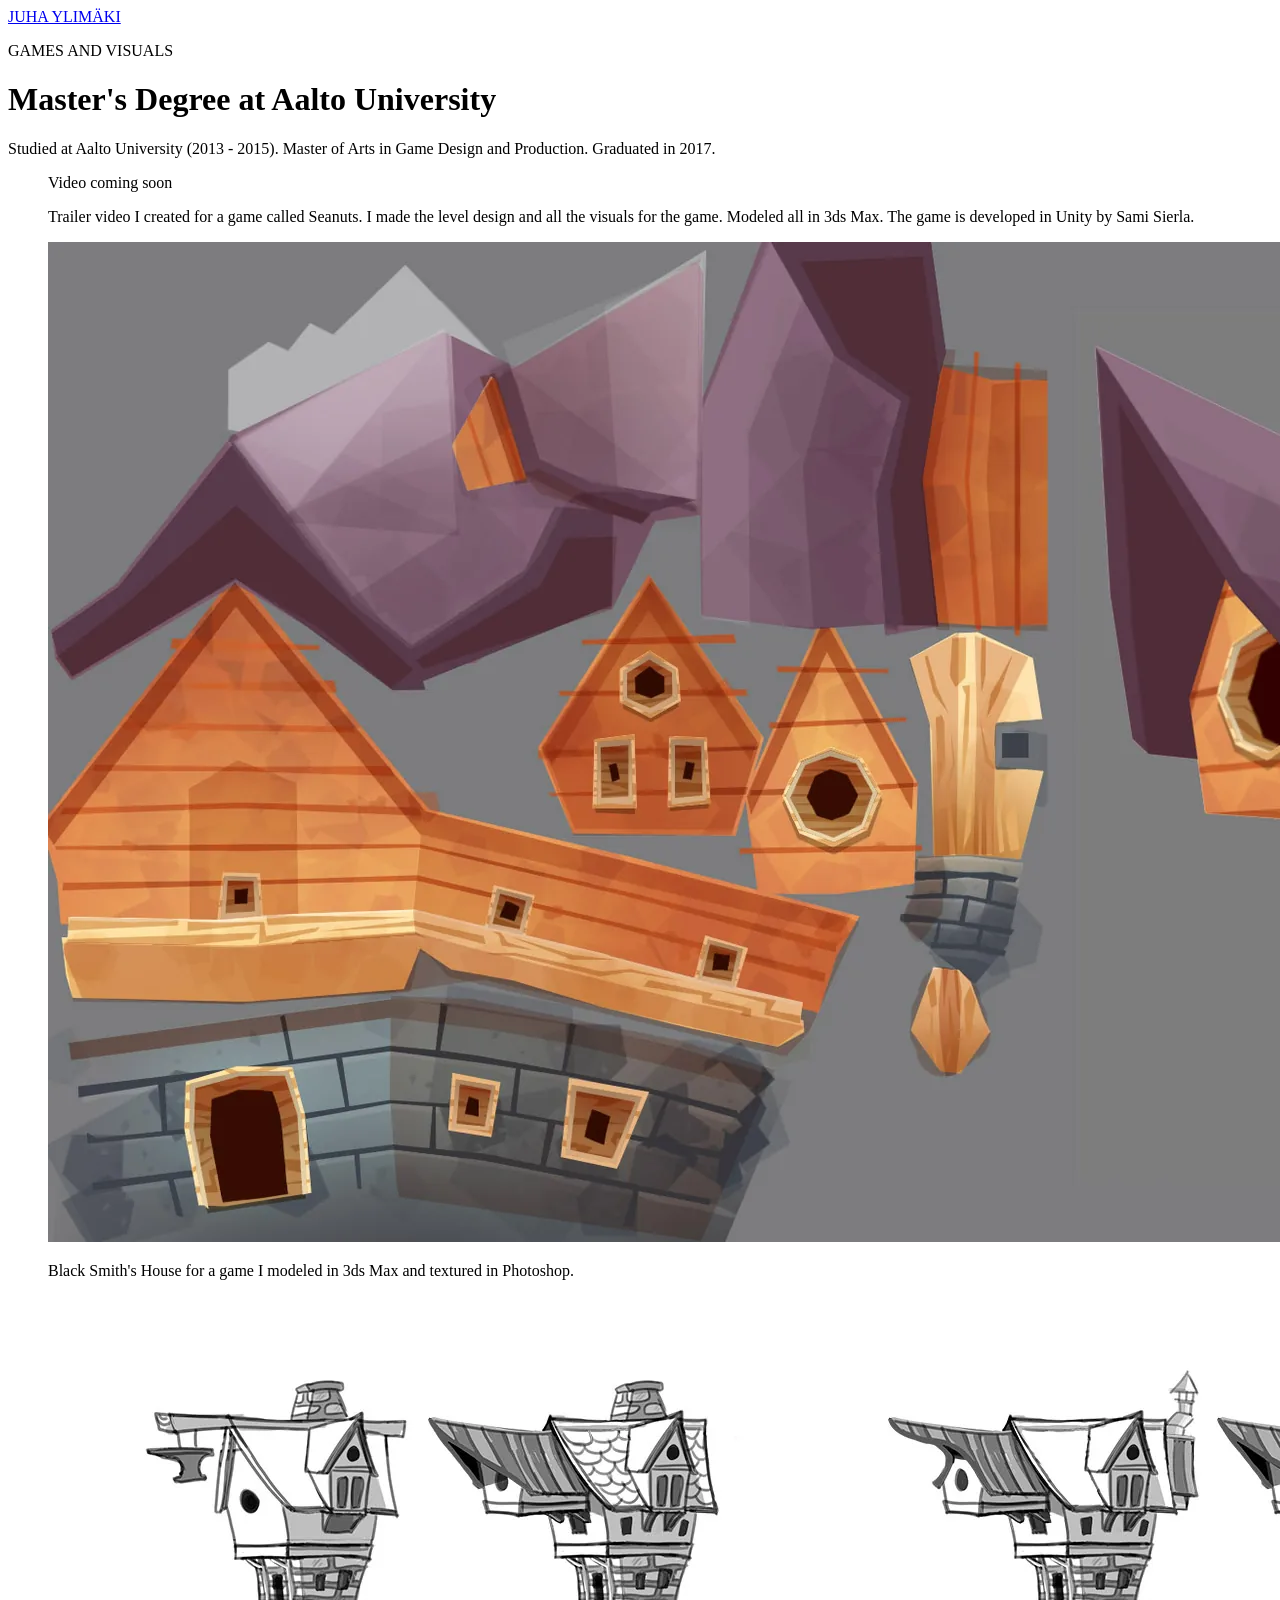
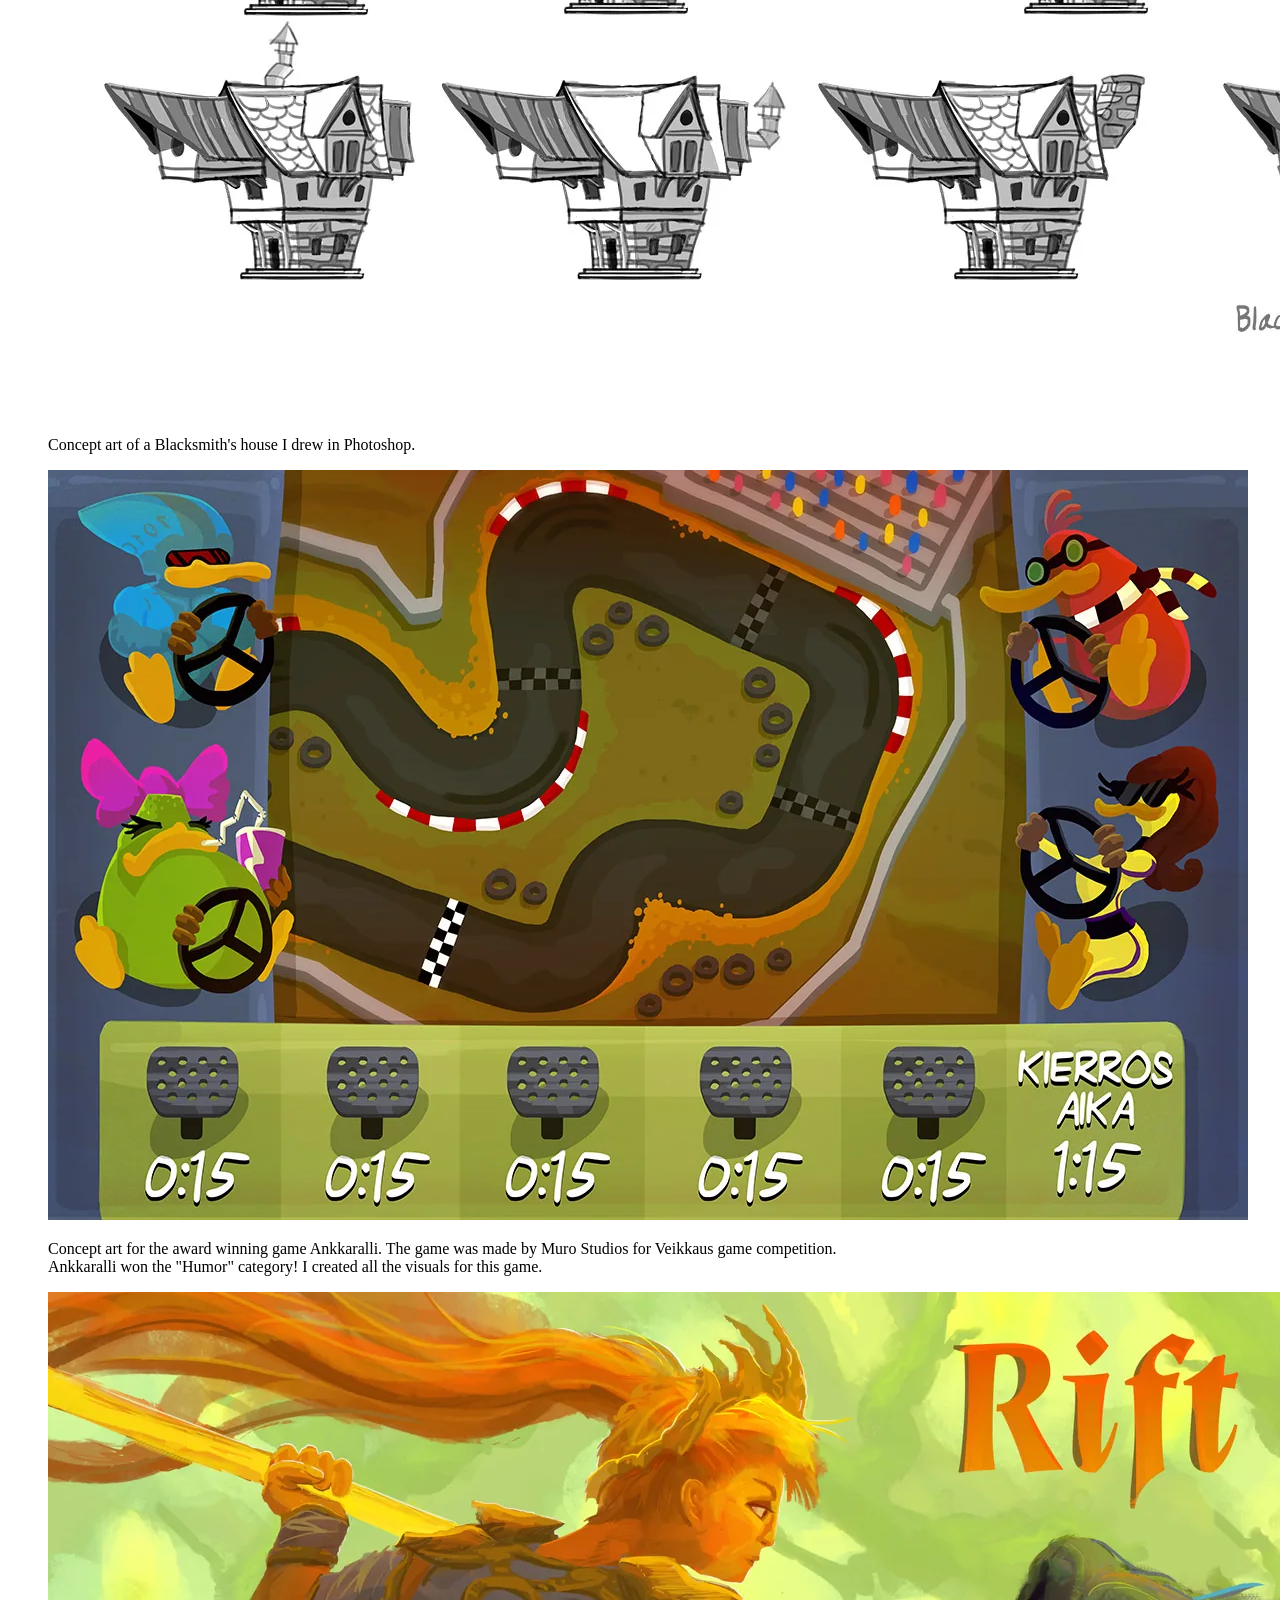
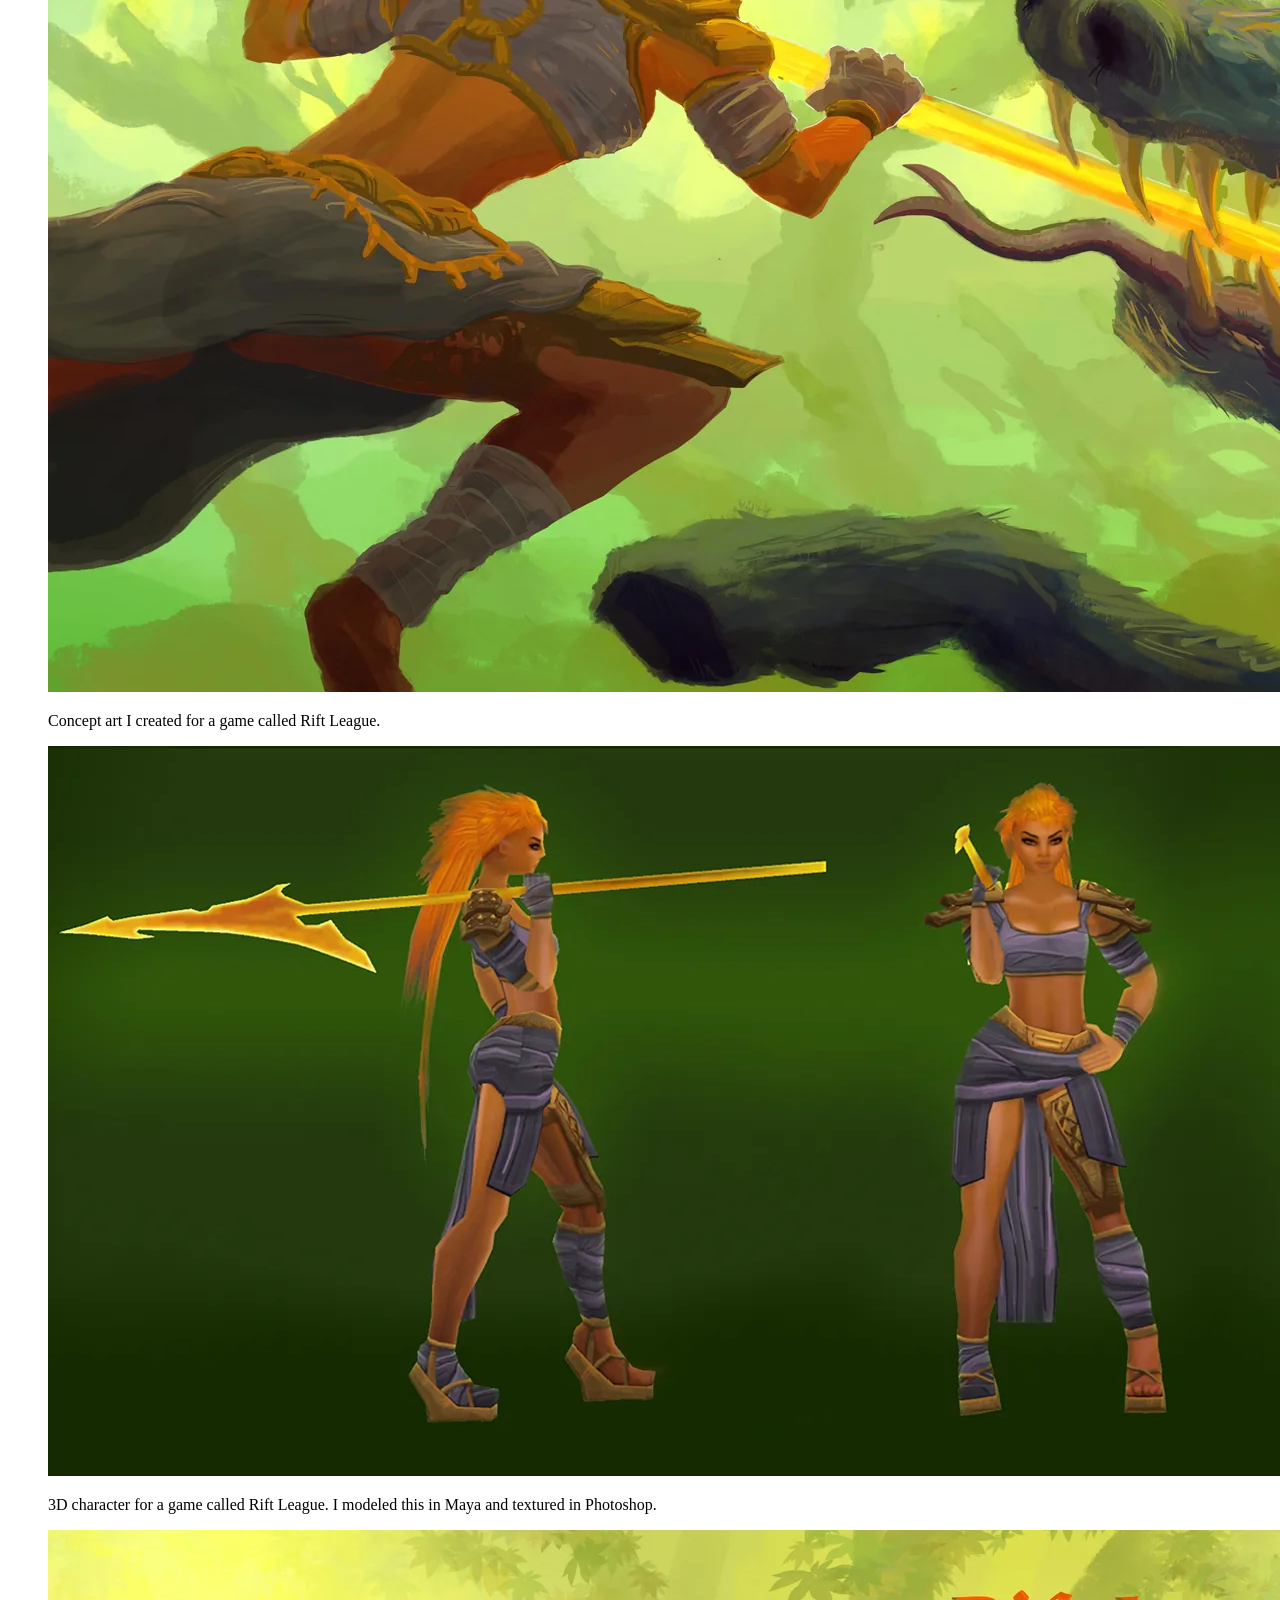
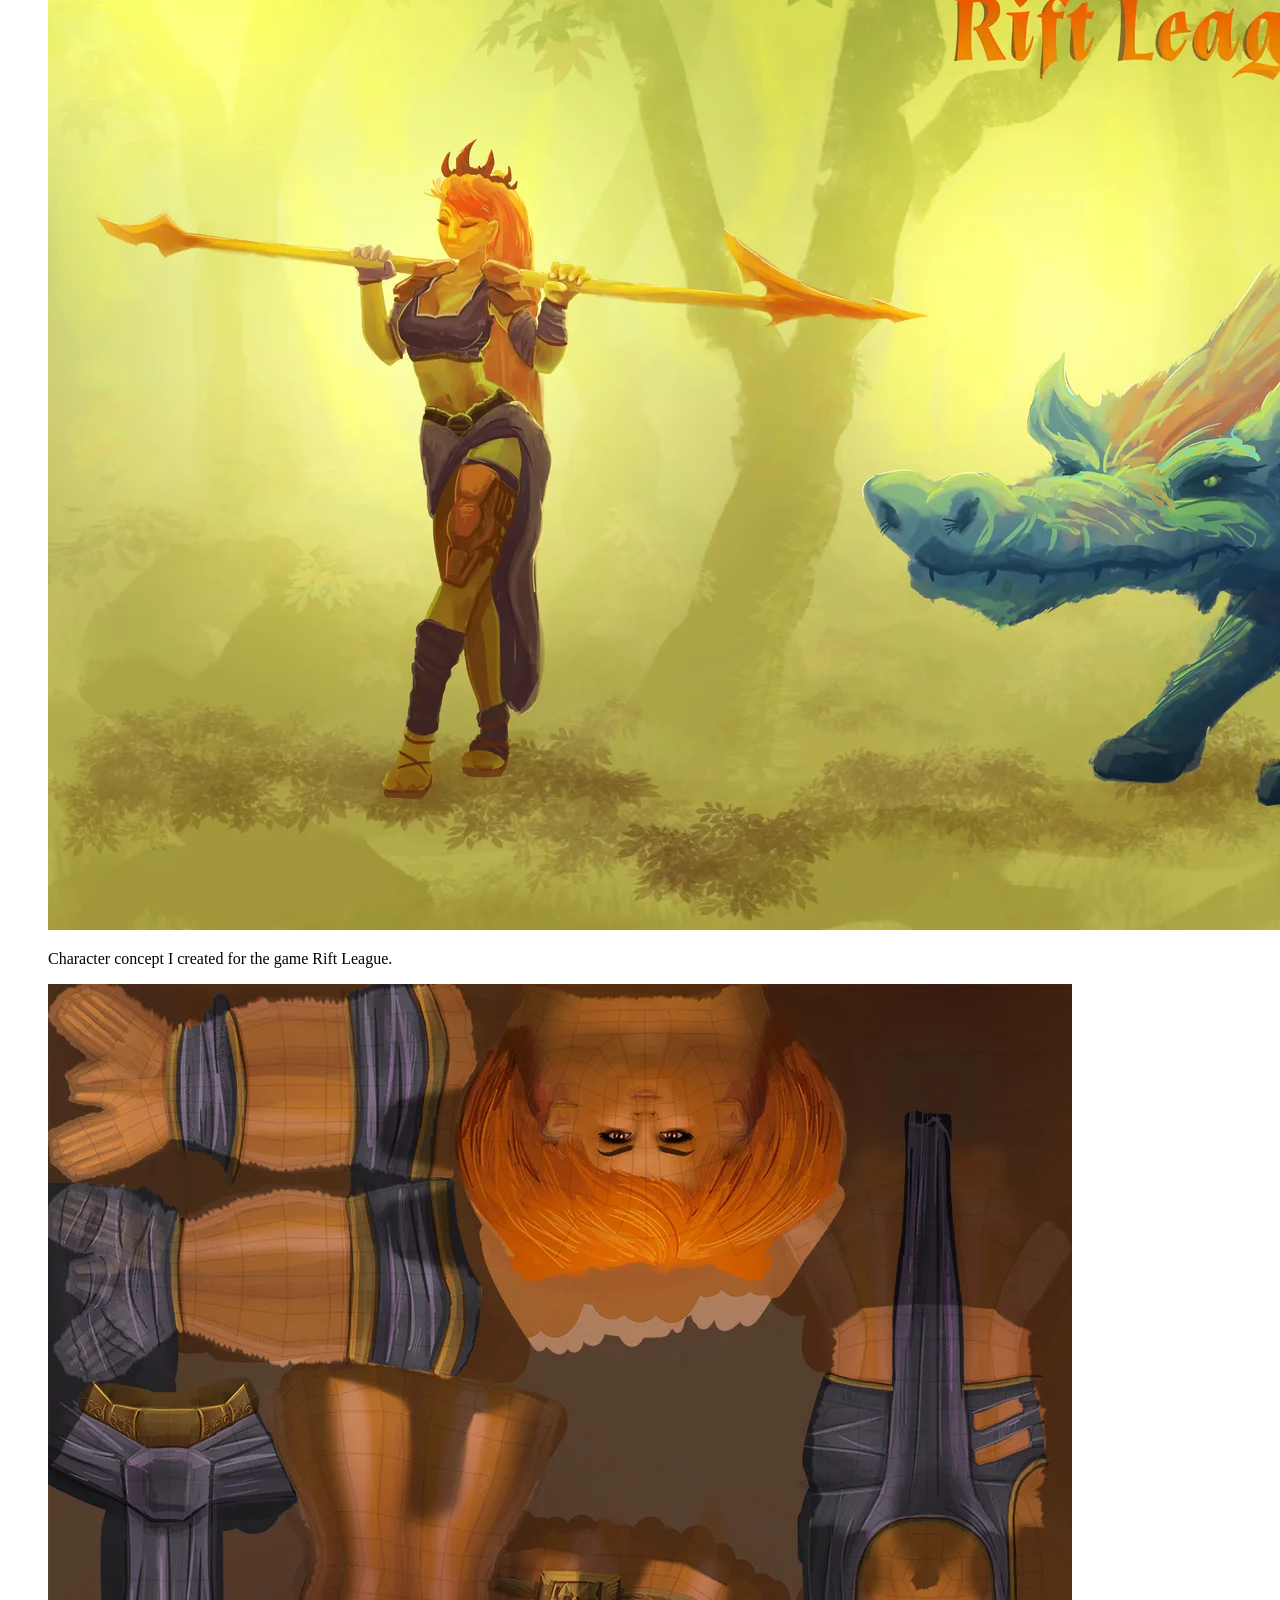
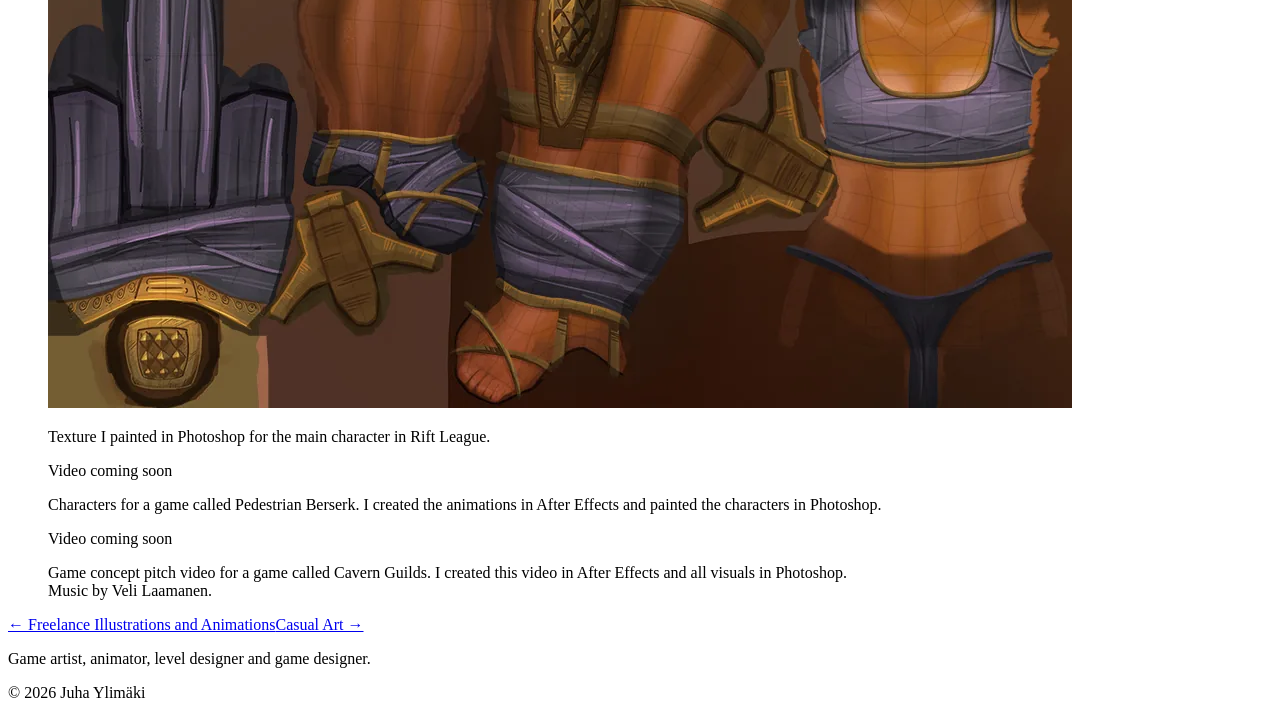
==== aalto-university-stuff.html @ 2463cdb8 "feat: generate static pages from site.json Co-Authored-By: Claude Opus 5.5 <noreply@anthropic.com>" ====
<!doctype html>
<html lang="en">
<head>
<meta charset="utf-8">
<meta name="viewport" content="width=device-width, initial-scale=1">
<title>Master&#x27;s Degree at Aalto University — Juha Ylimäki</title>
<meta name="description" content="Studied at Aalto University (2013 - 2015). Master of Arts in Game Design and Production. Graduated in 2017.">
<meta property="og:title" content="Master&#x27;s Degree at Aalto University — Juha Ylimäki">
<meta property="og:description" content="Studied at Aalto University (2013 - 2015). Master of Arts in Game Design and Production. Graduated in 2017.">
<meta property="og:image" content="https://juhaylimaki.github.io/assets/images/aalto-university-stuff/cover.jpg">
<meta property="og:type" content="website">
<link rel="preconnect" href="https://fonts.googleapis.com">
<link rel="preconnect" href="https://fonts.gstatic.com" crossorigin>
<link rel="stylesheet" href="https://fonts.googleapis.com/css2?family=Inter:wght@400;600&family=Montserrat:wght@700&display=swap">
<link rel="stylesheet" href="assets/css/style.css">
<script src="assets/js/main.js" defer></script>
</head>
<body>
<header class="site-header"><a class="site-name" href="index.html">JUHA YLIMÄKI</a><p class="site-tagline">GAMES AND VISUALS</p></header>
<main class="project"><h1 class="project-title">Master&#x27;s Degree at Aalto University</h1><div class="project-intro">Studied at Aalto University (2013 - 2015). Master of Arts in Game Design and Production. Graduated in 2017.</div><figure class="block block-video"><div class="video-soon">Video coming soon</div><figcaption><p>Trailer video I created for a game called Seanuts. I made the level design and all the visuals for the game. Modeled all in 3ds Max. The game is developed in Unity by Sami Sierla.</p></figcaption></figure><figure class="block block-image"><a class="lb" href="assets/images/aalto-university-stuff/01.jpg"><picture><source type="image/webp" srcset="assets/images/aalto-university-stuff/01.webp"><img src="assets/images/aalto-university-stuff/01.jpg" width="2000" height="1000" alt="Black Smith&#x27;s House for a game I modeled in 3ds Max and textured in Photoshop." loading="lazy" decoding="async"></picture></a><figcaption><p>Black Smith's House for a game I modeled in 3ds Max and textured in Photoshop.</p></figcaption></figure><figure class="block block-image"><a class="lb" href="assets/images/aalto-university-stuff/02.jpg"><picture><source type="image/webp" srcset="assets/images/aalto-university-stuff/02.webp"><img src="assets/images/aalto-university-stuff/02.jpg" width="1584" height="720" alt="Concept art of a Blacksmith&#x27;s house I drew in Photoshop." loading="lazy" decoding="async"></picture></a><figcaption><p>Concept art of a Blacksmith's house I drew in Photoshop.</p></figcaption></figure><figure class="block block-image"><a class="lb" href="assets/images/aalto-university-stuff/03.jpg"><picture><source type="image/webp" srcset="assets/images/aalto-university-stuff/03.webp"><img src="assets/images/aalto-university-stuff/03.jpg" width="1200" height="750" alt="Concept art for the award winning game Ankkaralli. The game was made by Muro Studios for Veikkaus game competition…" loading="lazy" decoding="async"></picture></a><figcaption><p>Concept art for the award winning game Ankkaralli. The game was made by Muro Studios for Veikkaus game competition.<br/>Ankkaralli won the "Humor" category! I created all the visuals for this game.</p></figcaption></figure><figure class="block block-image"><a class="lb" href="assets/images/aalto-university-stuff/04.jpg"><picture><source type="image/webp" srcset="assets/images/aalto-university-stuff/04.webp"><img src="assets/images/aalto-university-stuff/04.jpg" width="2000" height="1000" alt="Concept art I created for a game called Rift League." loading="lazy" decoding="async"></picture></a><figcaption><p>Concept art I created for a game called Rift League.</p></figcaption></figure><figure class="block block-image"><a class="lb" href="assets/images/aalto-university-stuff/05.jpg"><picture><source type="image/webp" srcset="assets/images/aalto-university-stuff/05.webp"><img src="assets/images/aalto-university-stuff/05.jpg" width="1857" height="730" alt="3D character for a game called Rift League. I modeled this in Maya and textured in Photoshop." loading="lazy" decoding="async"></picture></a><figcaption><p>3D character for a game called Rift League. I modeled this in Maya and textured in Photoshop.</p></figcaption></figure><figure class="block block-image"><a class="lb" href="assets/images/aalto-university-stuff/06.jpg"><picture><source type="image/webp" srcset="assets/images/aalto-university-stuff/06.webp"><img src="assets/images/aalto-university-stuff/06.jpg" width="2000" height="1000" alt="Character concept I created for the game Rift League." loading="lazy" decoding="async"></picture></a><figcaption><p>Character concept I created for the game Rift League.</p></figcaption></figure><figure class="block block-image"><a class="lb" href="assets/images/aalto-university-stuff/07.jpg"><picture><source type="image/webp" srcset="assets/images/aalto-university-stuff/07.webp"><img src="assets/images/aalto-university-stuff/07.jpg" width="1024" height="1024" alt="Texture I painted in Photoshop for the main character in Rift League." loading="lazy" decoding="async"></picture></a><figcaption><p>Texture I painted in Photoshop for the main character in Rift League.</p></figcaption></figure><figure class="block block-video"><div class="video-soon">Video coming soon</div><figcaption><p>Characters for a game called Pedestrian Berserk. I created the animations in After Effects and painted the characters in Photoshop.</p></figcaption></figure><figure class="block block-video"><div class="video-soon">Video coming soon</div><figcaption><p>Game concept pitch video for a game called Cavern Guilds. I created this video in After Effects and all visuals in Photoshop.<br/>Music by Veli Laamanen.</p></figcaption></figure><nav class="project-nav"><a class="prev" href="miscellaneous-stuff.html">← Freelance Illustrations and Animations</a><a class="next" href="casual-art.html">Casual Art →</a></nav></main>
<footer class="site-footer"><p class="footer-about">Game artist, animator, level designer and game designer.</p><p class="footer-copy">© 2026 Juha Ylimäki</p></footer>
</body>
</html>
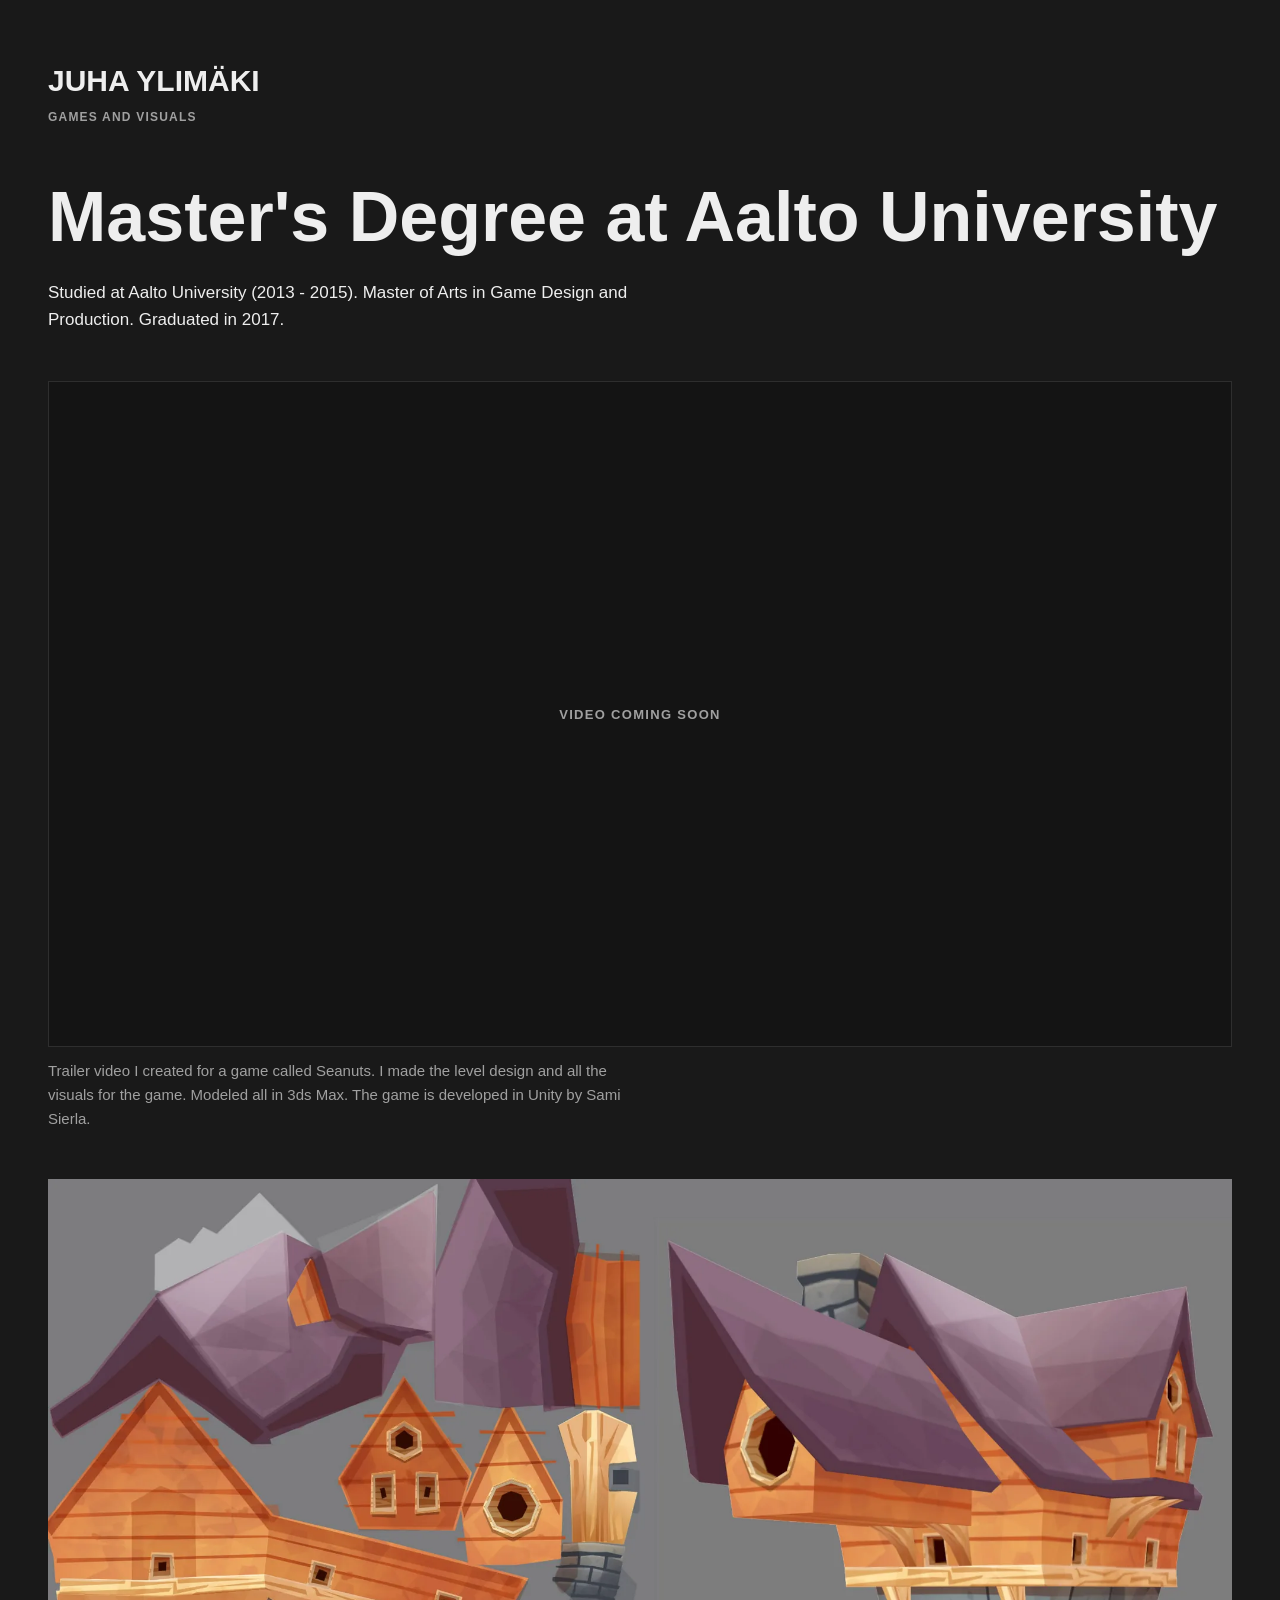
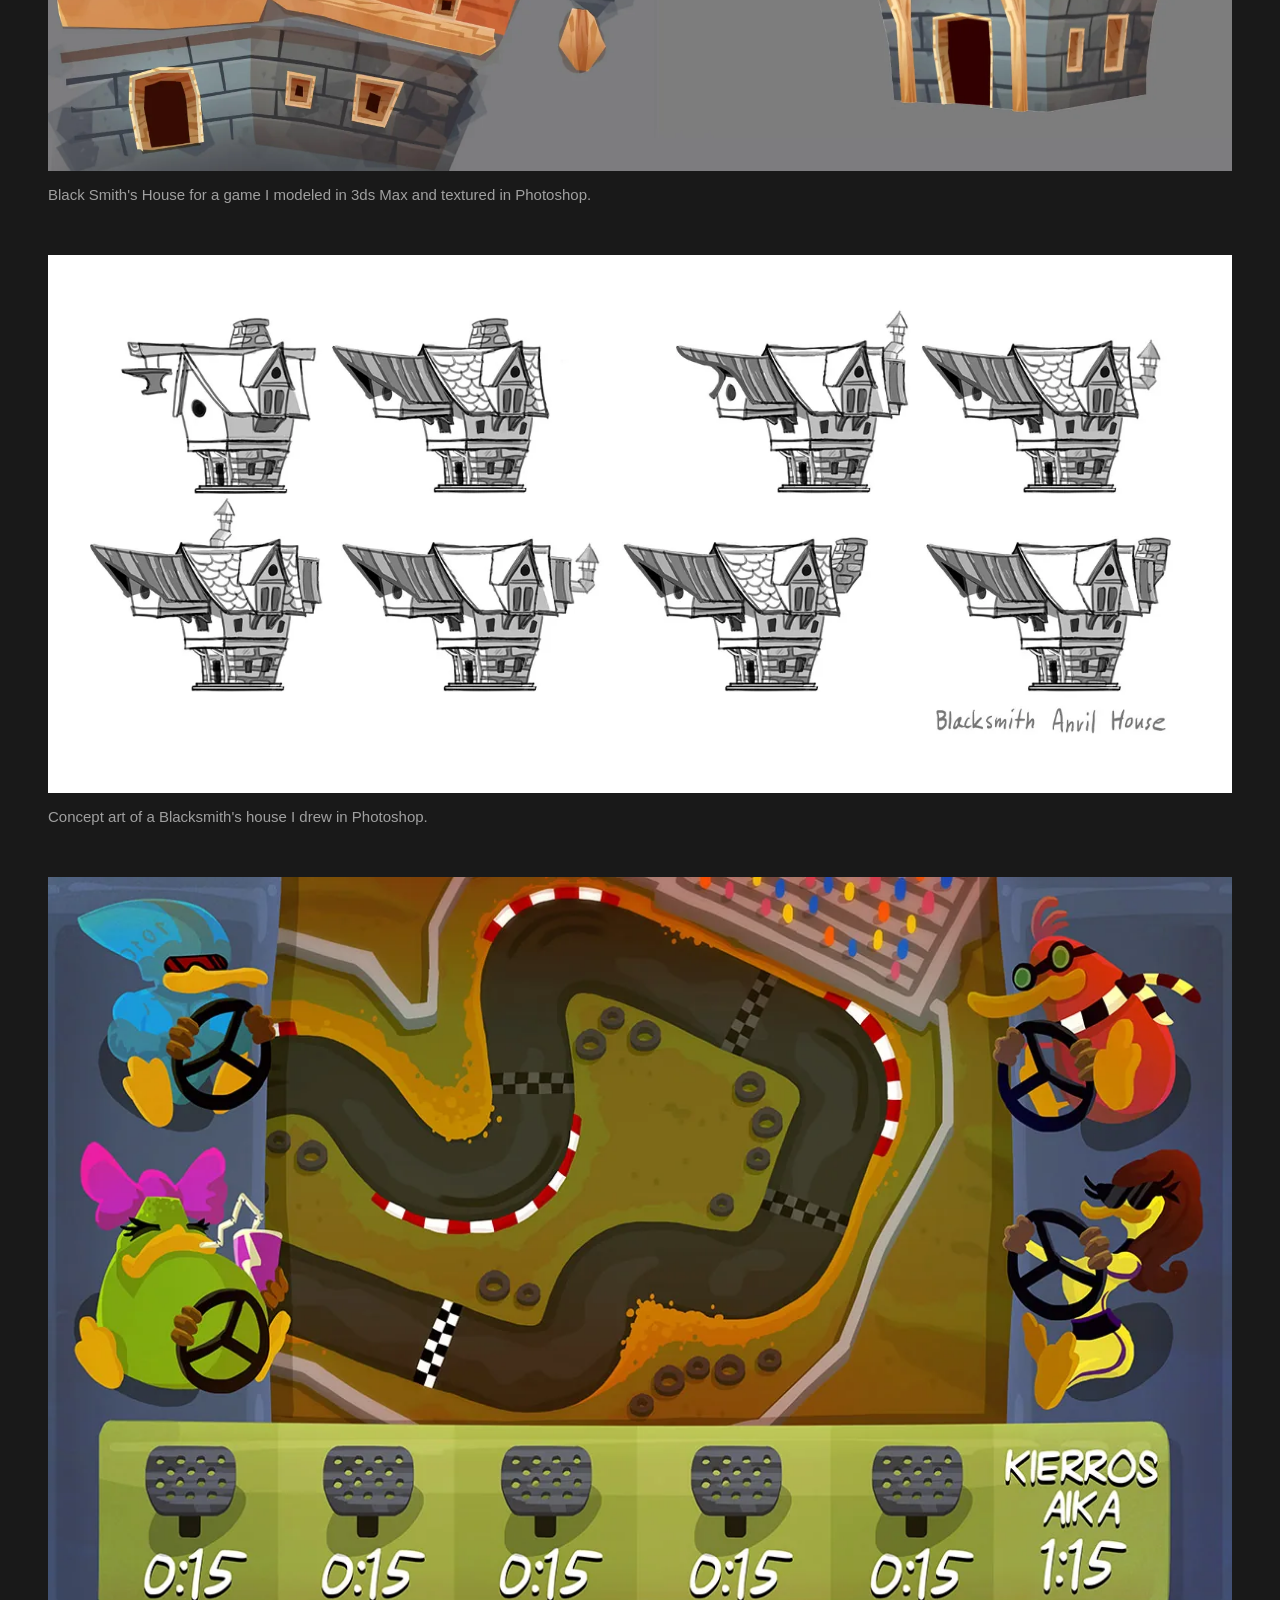
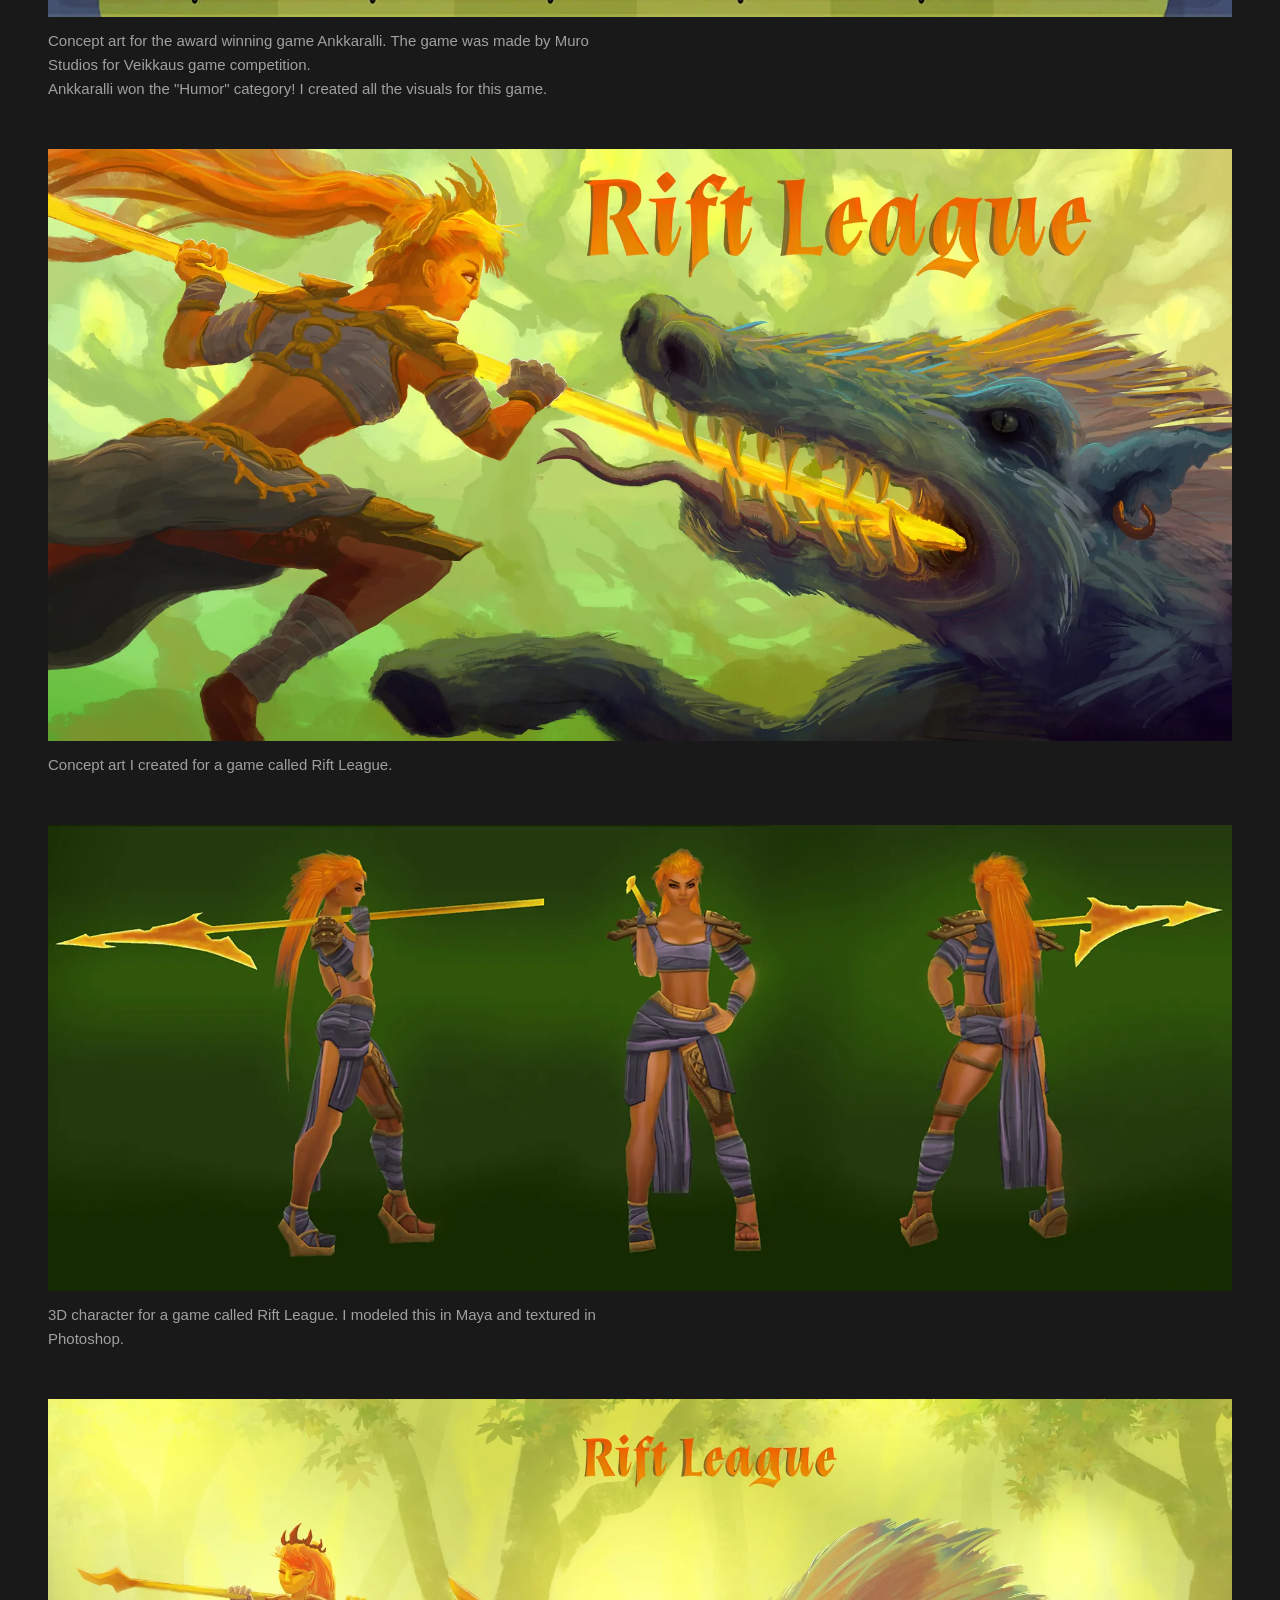
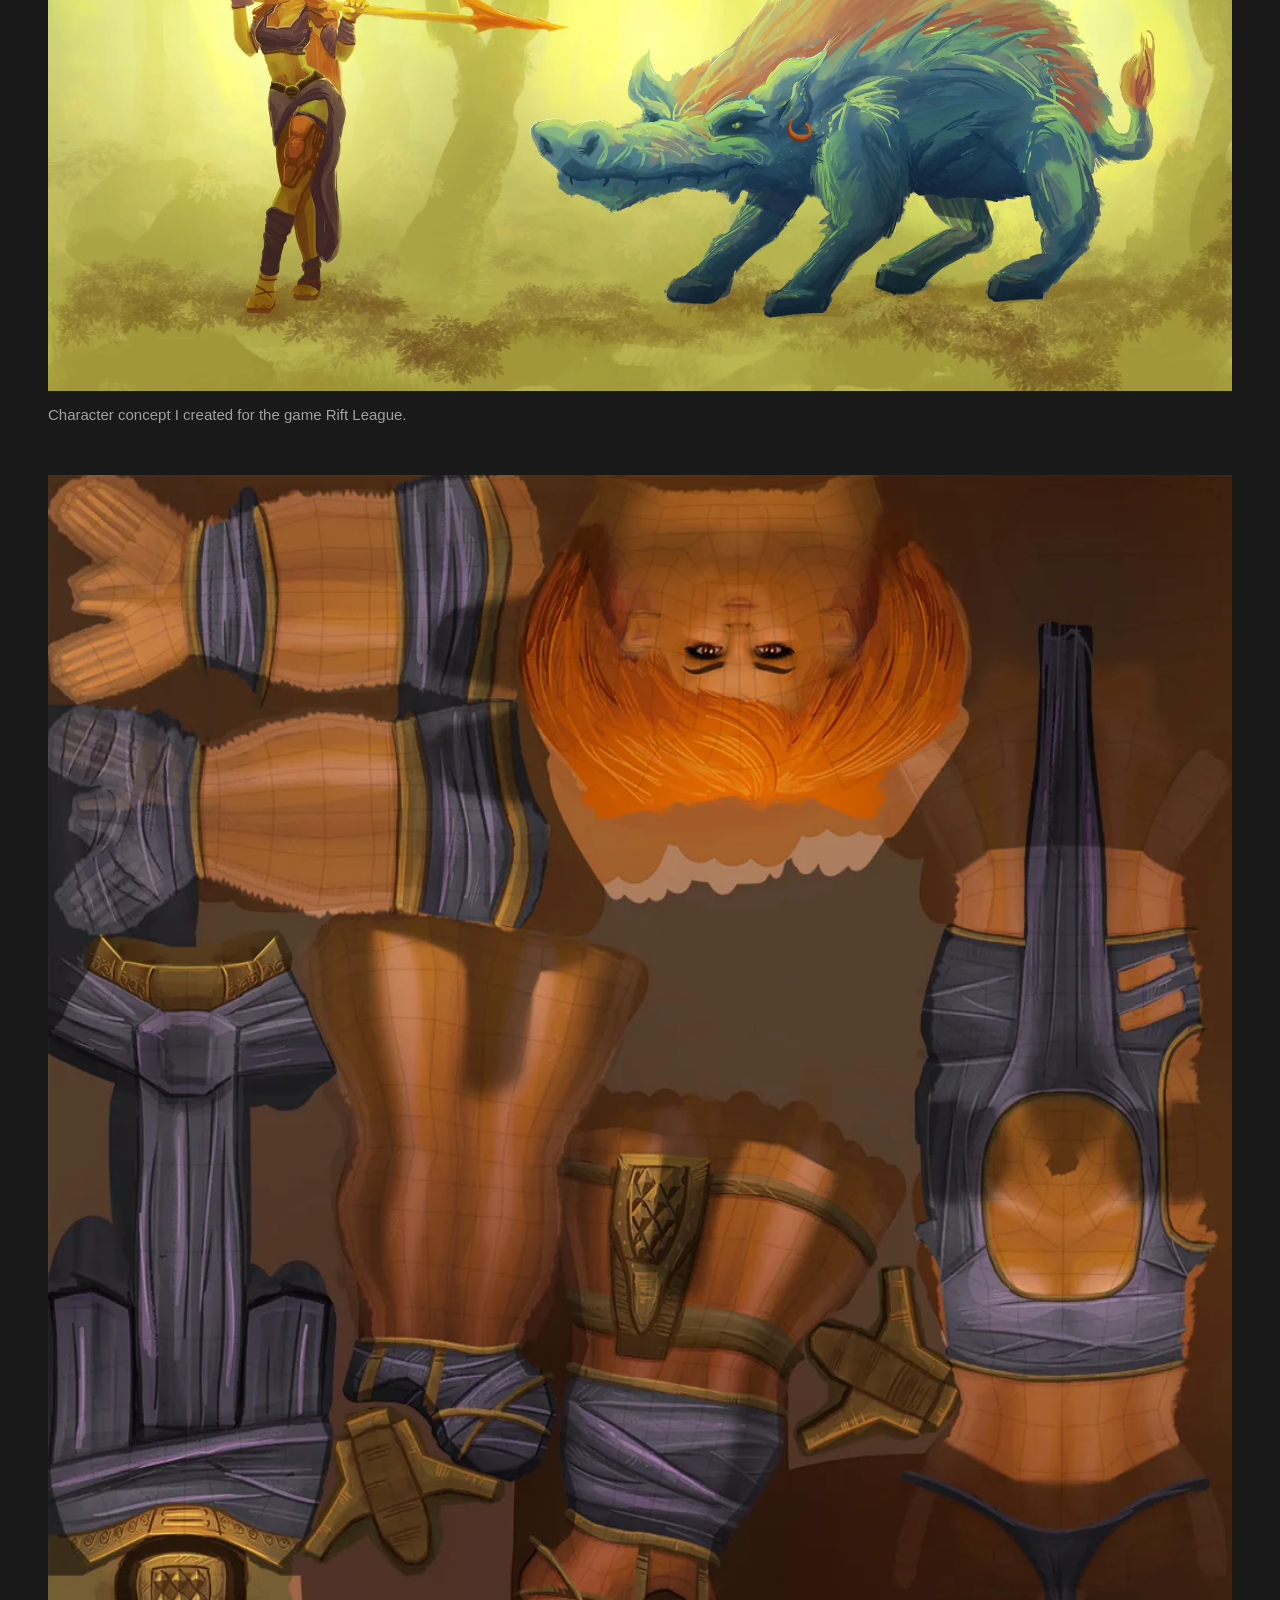
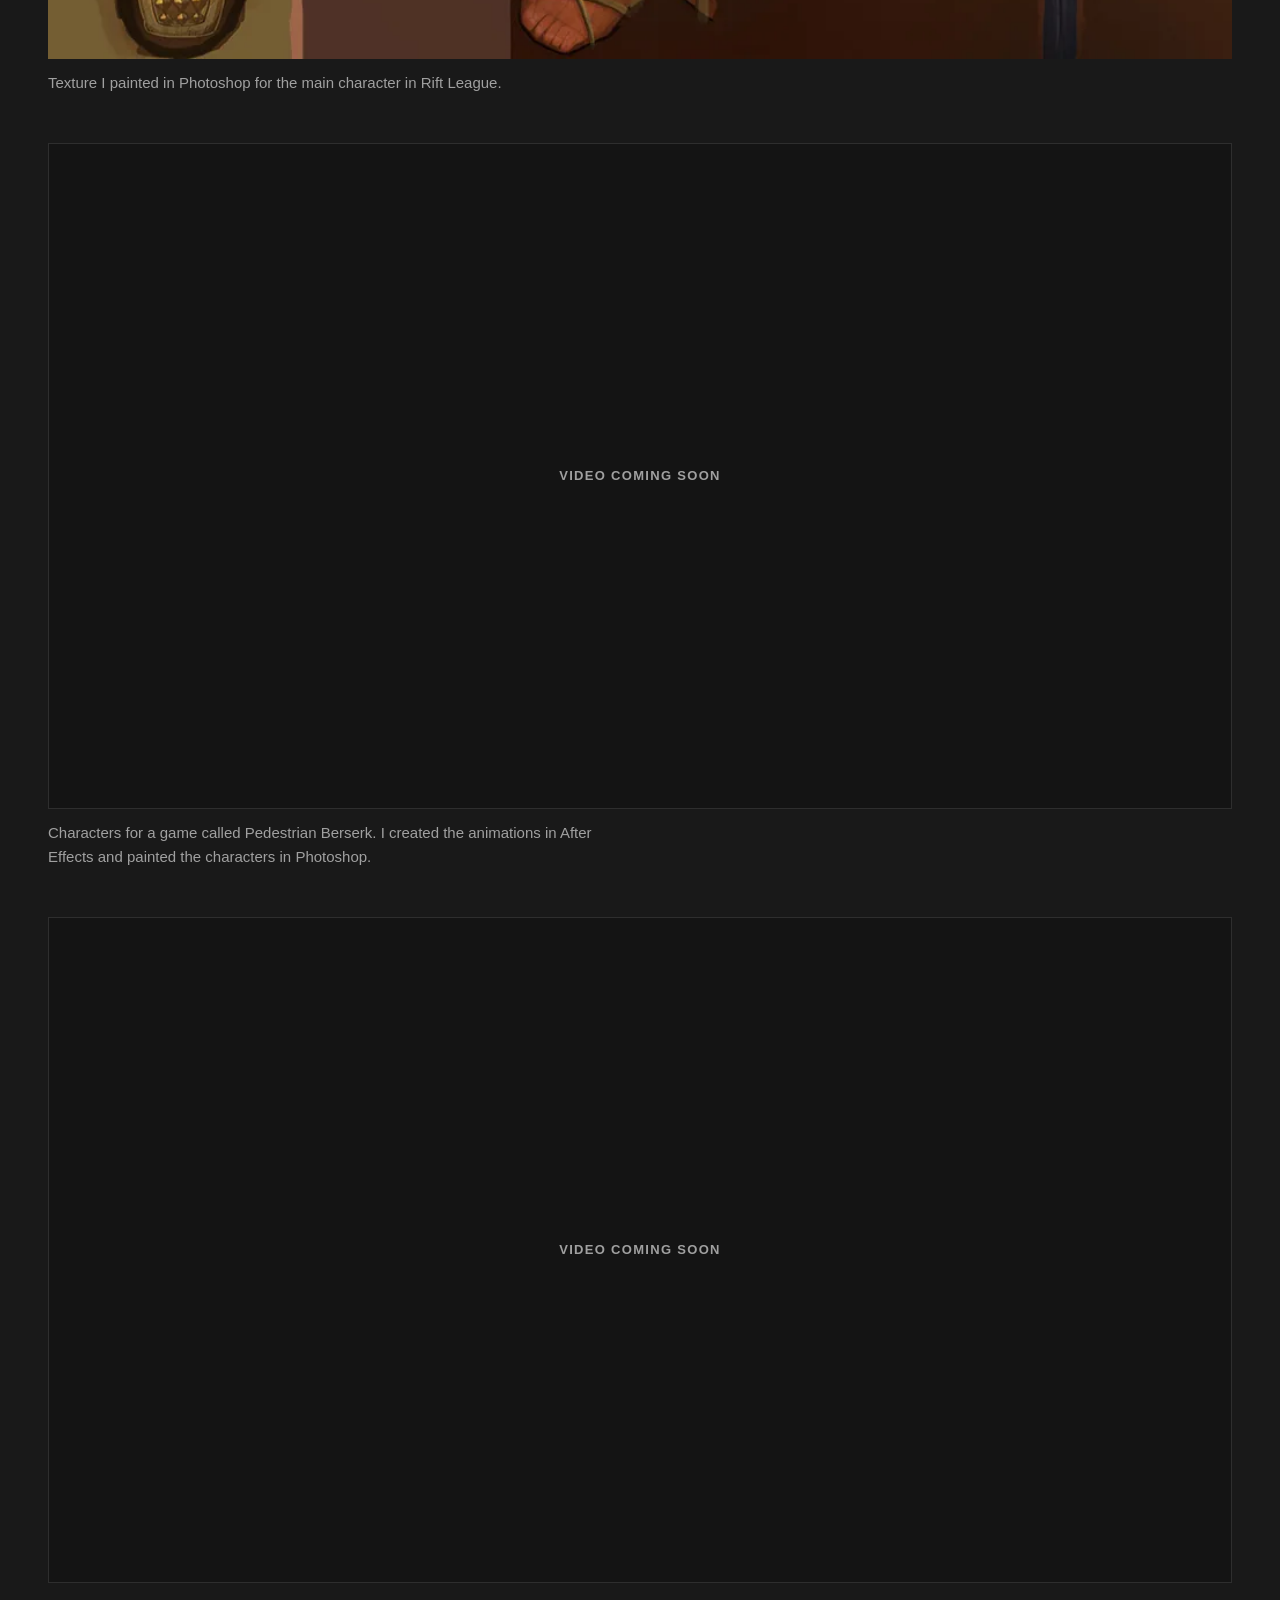
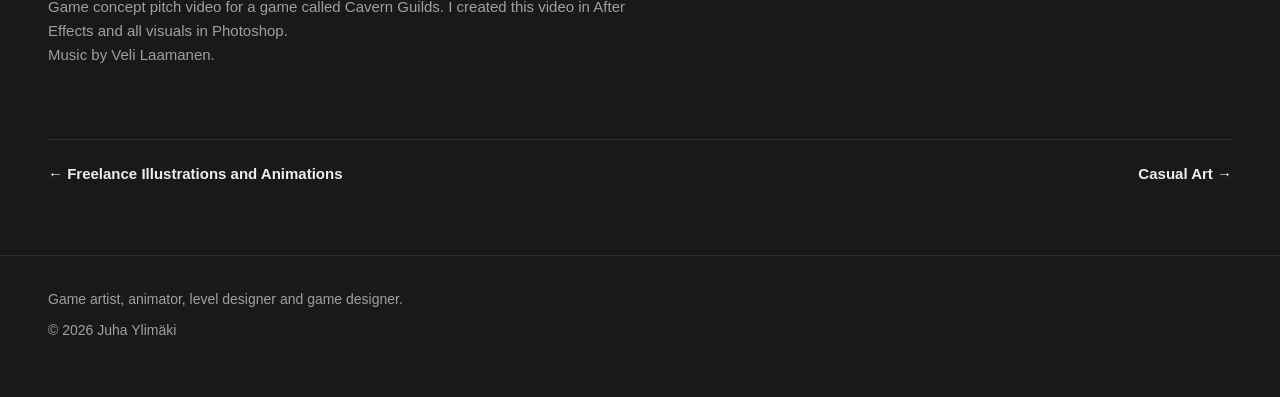
==== commit 4f4d9b56: "feat: add lightbox, click-to-load YouTube embeds and favicon Co-Authored-By: Claude Opus 5.5 <norepl" ====
--- a/aalto-university-stuff.html
+++ b/aalto-university-stuff.html
@@ -9,6 +9,7 @@
 <meta property="og:description" content="Studied at Aalto University (2013 - 2015). Master of Arts in Game Design and Production. Graduated in 2017.">
 <meta property="og:image" content="https://juhaylimaki.github.io/assets/images/aalto-university-stuff/cover.jpg">
 <meta property="og:type" content="website">
+<link rel="icon" href="assets/favicon.svg" type="image/svg+xml">
 <link rel="preconnect" href="https://fonts.googleapis.com">
 <link rel="preconnect" href="https://fonts.gstatic.com" crossorigin>
 <link rel="stylesheet" href="https://fonts.googleapis.com/css2?family=Inter:wght@400;600&family=Montserrat:wght@700&display=swap">
--- a/assets/css/style.css
+++ b/assets/css/style.css
@@ -0,0 +1,358 @@
+:root {
+  --bg: #191919;
+  --text: #eeeeee;
+  --muted: #a0a0a0;
+  --line: #2e2e2e;
+  --max: 1200px;
+  --gutter: clamp(16px, 4vw, 48px);
+  --display: "Montserrat", "Helvetica Neue", Arial, sans-serif;
+  --body: "Inter", "Segoe UI", Roboto, Arial, sans-serif;
+}
+
+*,
+*::before,
+*::after {
+  box-sizing: border-box;
+}
+
+html {
+  -webkit-text-size-adjust: 100%;
+}
+
+body {
+  margin: 0;
+  background: var(--bg);
+  color: var(--text);
+  font: 400 16px/1.6 var(--body);
+}
+
+img {
+  display: block;
+  max-width: 100%;
+  height: auto;
+}
+
+a {
+  color: inherit;
+}
+
+a:focus-visible,
+button:focus-visible {
+  outline: 2px solid var(--text);
+  outline-offset: 3px;
+}
+
+/* Header */
+
+.site-header,
+main,
+.site-footer {
+  width: 100%;
+  max-width: calc(var(--max) + 2 * var(--gutter));
+  margin: 0 auto;
+  padding-left: var(--gutter);
+  padding-right: var(--gutter);
+}
+
+.site-header {
+  padding-top: clamp(32px, 6vw, 64px);
+  padding-bottom: clamp(32px, 5vw, 56px);
+}
+
+.site-name {
+  font: 700 30px/1.1 var(--display);
+  text-decoration: none;
+  text-transform: uppercase;
+}
+
+.site-tagline {
+  margin: 10px 0 0;
+  font: 700 12px/1.4 var(--display);
+  letter-spacing: 0.1em;
+  text-transform: uppercase;
+  color: var(--muted);
+}
+
+/* Home tiles */
+
+.tiles {
+  display: grid;
+  gap: 24px;
+}
+
+.tile {
+  position: relative;
+  display: block;
+  overflow: hidden;
+  text-decoration: none;
+  background: #111;
+}
+
+.tile img {
+  width: 100%;
+  max-height: 80vh;
+  object-fit: cover;
+  transition: transform 0.6s ease, opacity 0.3s ease;
+}
+
+.tile:hover img {
+  transform: scale(1.02);
+  opacity: 0.9;
+}
+
+.tile-title {
+  position: absolute;
+  left: clamp(16px, 4vw, 40px);
+  right: clamp(16px, 4vw, 40px);
+  bottom: clamp(16px, 4vw, 40px);
+  font: 700 clamp(24px, 5vw, 56px)/1.1 var(--display);
+  text-shadow: 0 2px 16px rgba(0, 0, 0, 0.75), 0 1px 3px rgba(0, 0, 0, 0.6);
+}
+
+/* Project page */
+
+.project-title {
+  margin: 0 0 24px;
+  font: 700 clamp(32px, 6vw, 70px)/1.05 var(--display);
+  overflow-wrap: anywhere;
+}
+
+.project-intro {
+  max-width: 70ch;
+  margin-bottom: 48px;
+  font-size: 17px;
+}
+
+.project-intro p,
+.block-text p {
+  margin: 0 0 1em;
+}
+
+.block {
+  margin: 0 0 48px;
+}
+
+.block-image a {
+  display: block;
+  cursor: zoom-in;
+}
+
+.block-image img {
+  width: 100%;
+}
+
+figcaption {
+  max-width: 70ch;
+  margin-top: 12px;
+  font-size: 15px;
+  color: var(--muted);
+  overflow-wrap: anywhere;
+}
+
+figcaption p {
+  margin: 0;
+}
+
+figcaption a,
+.project-intro a {
+  color: var(--text);
+}
+
+.block-row {
+  display: grid;
+  grid-auto-flow: column;
+  grid-auto-columns: minmax(0, 1fr);
+  gap: 24px;
+}
+
+.block-row > .block {
+  margin: 0;
+}
+
+@media (max-width: 767px) {
+  .block-row {
+    grid-auto-flow: row;
+    gap: 32px;
+  }
+}
+
+/* Videos */
+
+.yt,
+.video-soon,
+.yt iframe {
+  display: block;
+  width: 100%;
+  aspect-ratio: 16 / 9;
+}
+
+.yt {
+  position: relative;
+  padding: 0;
+  border: 0;
+  background: #000;
+  cursor: pointer;
+  overflow: hidden;
+}
+
+.yt img {
+  width: 100%;
+  height: 100%;
+  object-fit: cover;
+  opacity: 0.85;
+  transition: opacity 0.2s ease;
+}
+
+.yt:hover img {
+  opacity: 1;
+}
+
+.yt-play {
+  position: absolute;
+  top: 50%;
+  left: 50%;
+  width: 72px;
+  height: 72px;
+  margin: -36px 0 0 -36px;
+  border-radius: 50%;
+  background: rgba(0, 0, 0, 0.7);
+  box-shadow: 0 0 0 2px rgba(255, 255, 255, 0.85);
+}
+
+.yt-play::after {
+  content: "";
+  position: absolute;
+  top: 50%;
+  left: 50%;
+  margin: -13px 0 0 -8px;
+  border-style: solid;
+  border-width: 13px 0 13px 22px;
+  border-color: transparent transparent transparent #fff;
+}
+
+.yt iframe {
+  border: 0;
+}
+
+.video-soon {
+  display: flex;
+  align-items: center;
+  justify-content: center;
+  border: 1px solid var(--line);
+  background: #141414;
+  color: var(--muted);
+  font: 700 13px/1 var(--display);
+  letter-spacing: 0.1em;
+  text-transform: uppercase;
+}
+
+/* Previous / next */
+
+.project-nav {
+  display: flex;
+  justify-content: space-between;
+  gap: 24px;
+  margin: 72px 0 0;
+  padding-top: 24px;
+  border-top: 1px solid var(--line);
+  font: 700 15px/1.3 var(--display);
+}
+
+.project-nav a {
+  text-decoration: none;
+}
+
+.project-nav a:hover {
+  text-decoration: underline;
+}
+
+.project-nav .next {
+  margin-left: auto;
+  text-align: right;
+}
+
+/* Footer */
+
+.site-footer {
+  margin-top: 72px;
+  padding-top: 32px;
+  padding-bottom: 48px;
+  border-top: 1px solid var(--line);
+  color: var(--muted);
+  font-size: 14px;
+}
+
+.site-footer p {
+  margin: 0 0 8px;
+}
+
+.footer-contact a {
+  color: var(--text);
+}
+
+/* Lightbox */
+
+.lightbox {
+  position: fixed;
+  inset: 0;
+  z-index: 100;
+  display: flex;
+  align-items: center;
+  justify-content: center;
+  padding: 56px 16px;
+  background: rgba(0, 0, 0, 0.94);
+}
+
+.lightbox[hidden] {
+  display: none;
+}
+
+.lightbox img {
+  max-width: 100%;
+  max-height: 100%;
+  width: auto;
+  height: auto;
+  object-fit: contain;
+}
+
+.lightbox button {
+  position: absolute;
+  width: 48px;
+  height: 48px;
+  border: 0;
+  border-radius: 50%;
+  background: rgba(255, 255, 255, 0.08);
+  color: #fff;
+  font: 400 28px/48px var(--body);
+  cursor: pointer;
+}
+
+.lightbox button:hover {
+  background: rgba(255, 255, 255, 0.2);
+}
+
+.lightbox-close {
+  top: 8px;
+  right: 8px;
+}
+
+.lightbox-prev,
+.lightbox-next {
+  top: 50%;
+  margin-top: -24px;
+}
+
+.lightbox-prev {
+  left: 8px;
+}
+
+.lightbox-next {
+  right: 8px;
+}
+
+@media (prefers-reduced-motion: reduce) {
+  .tile img,
+  .yt img {
+    transition: none;
+  }
+}
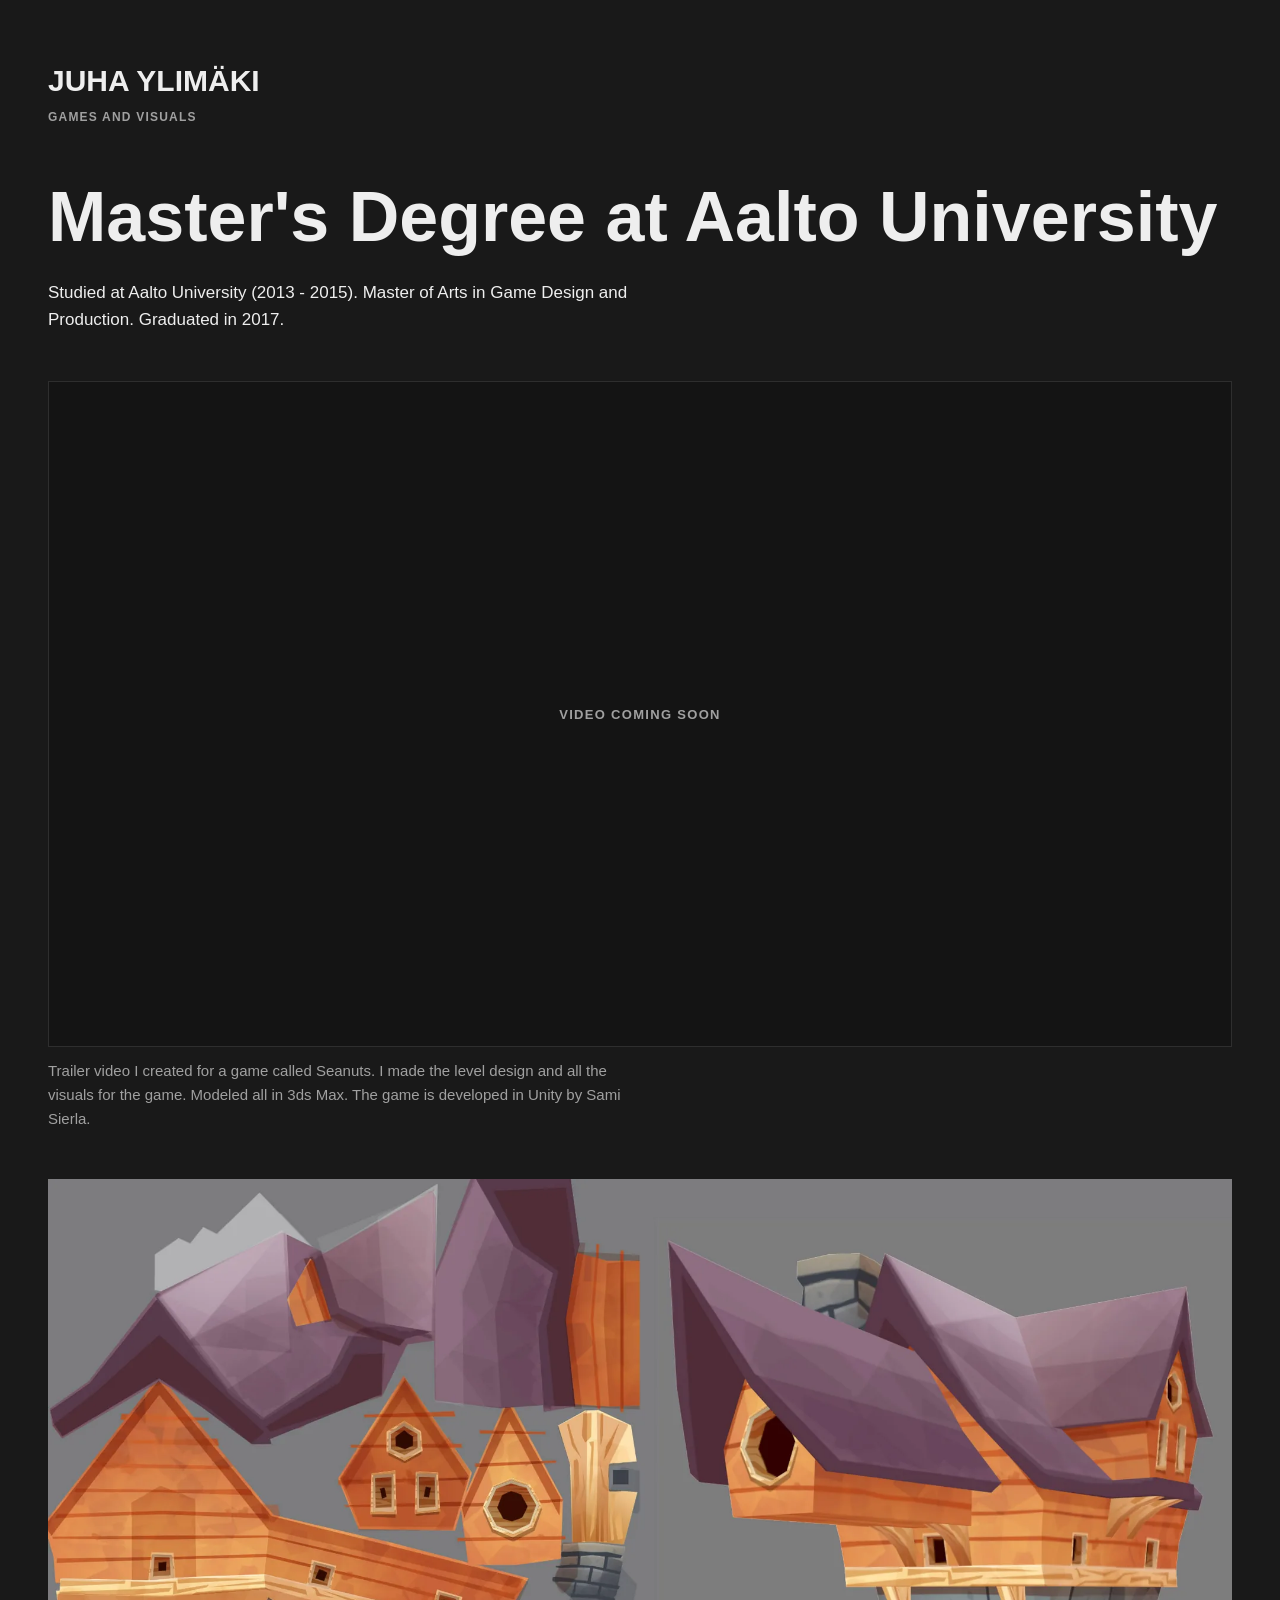
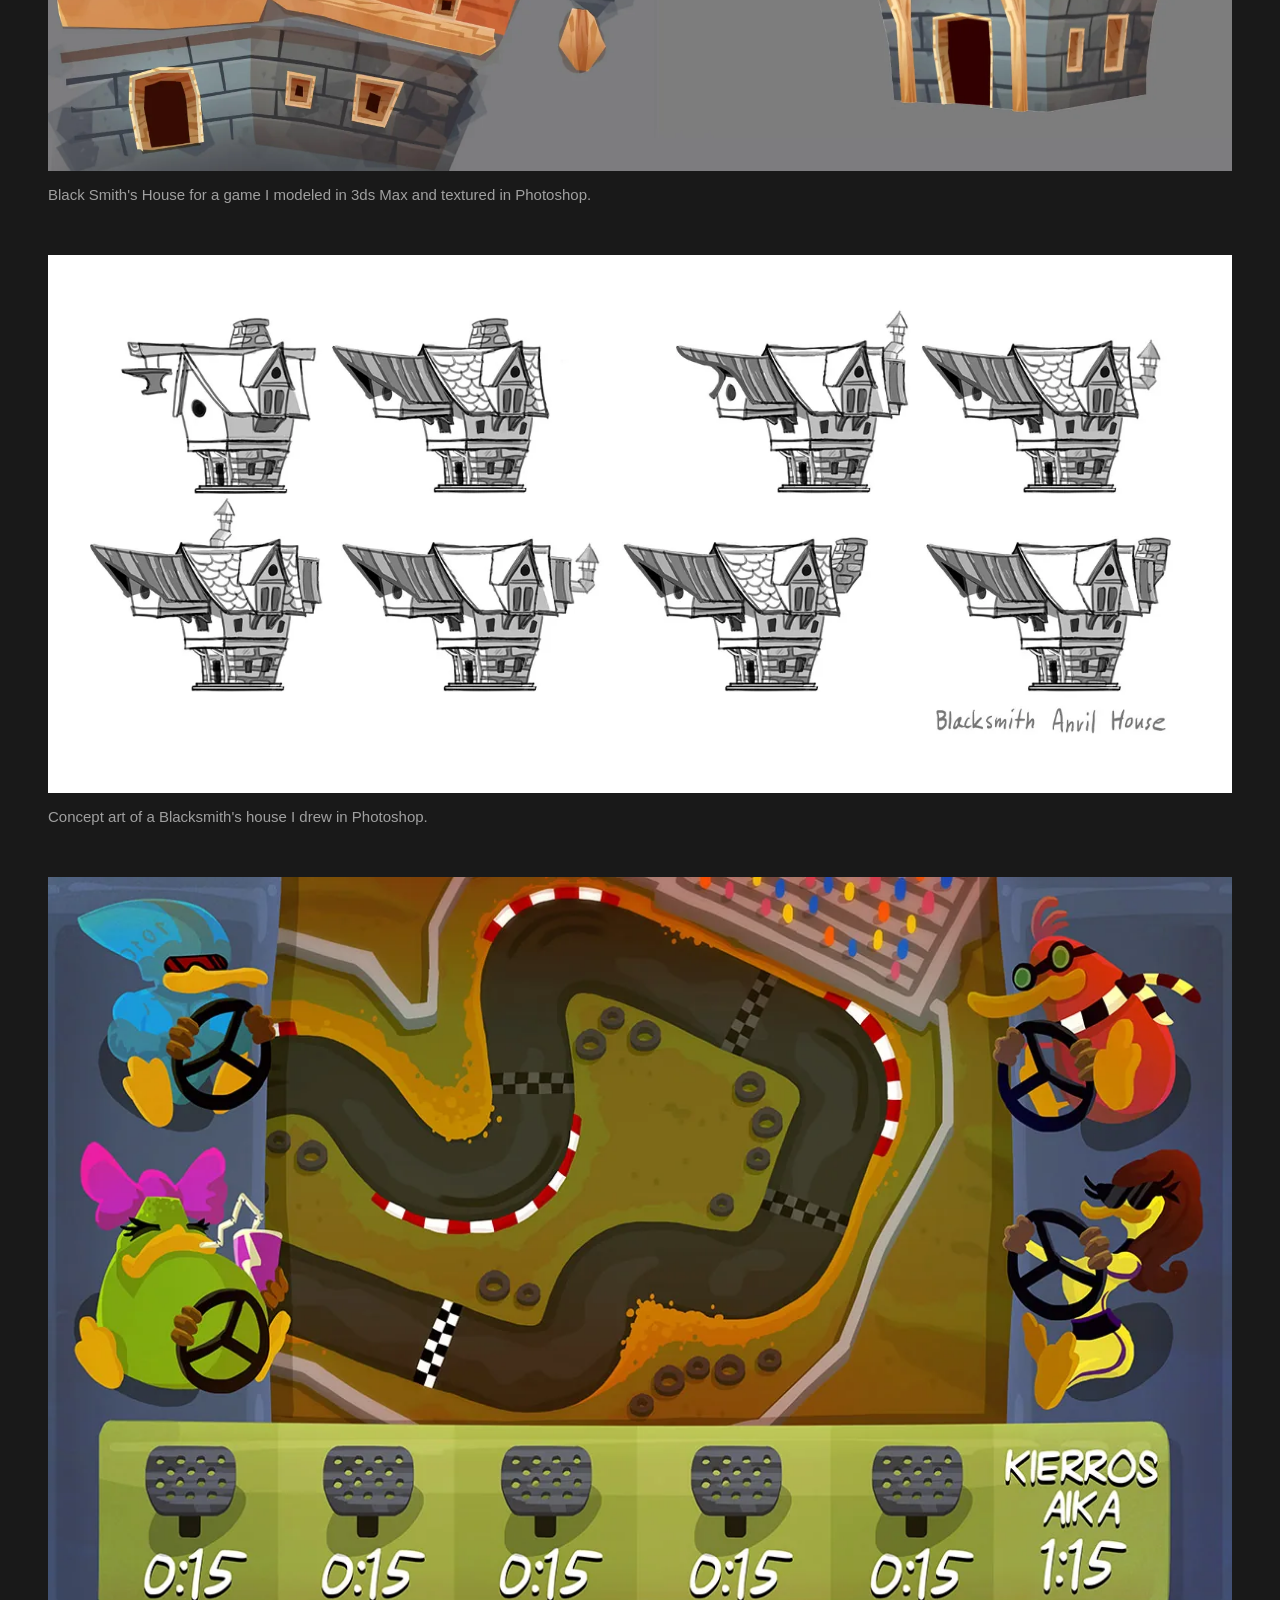
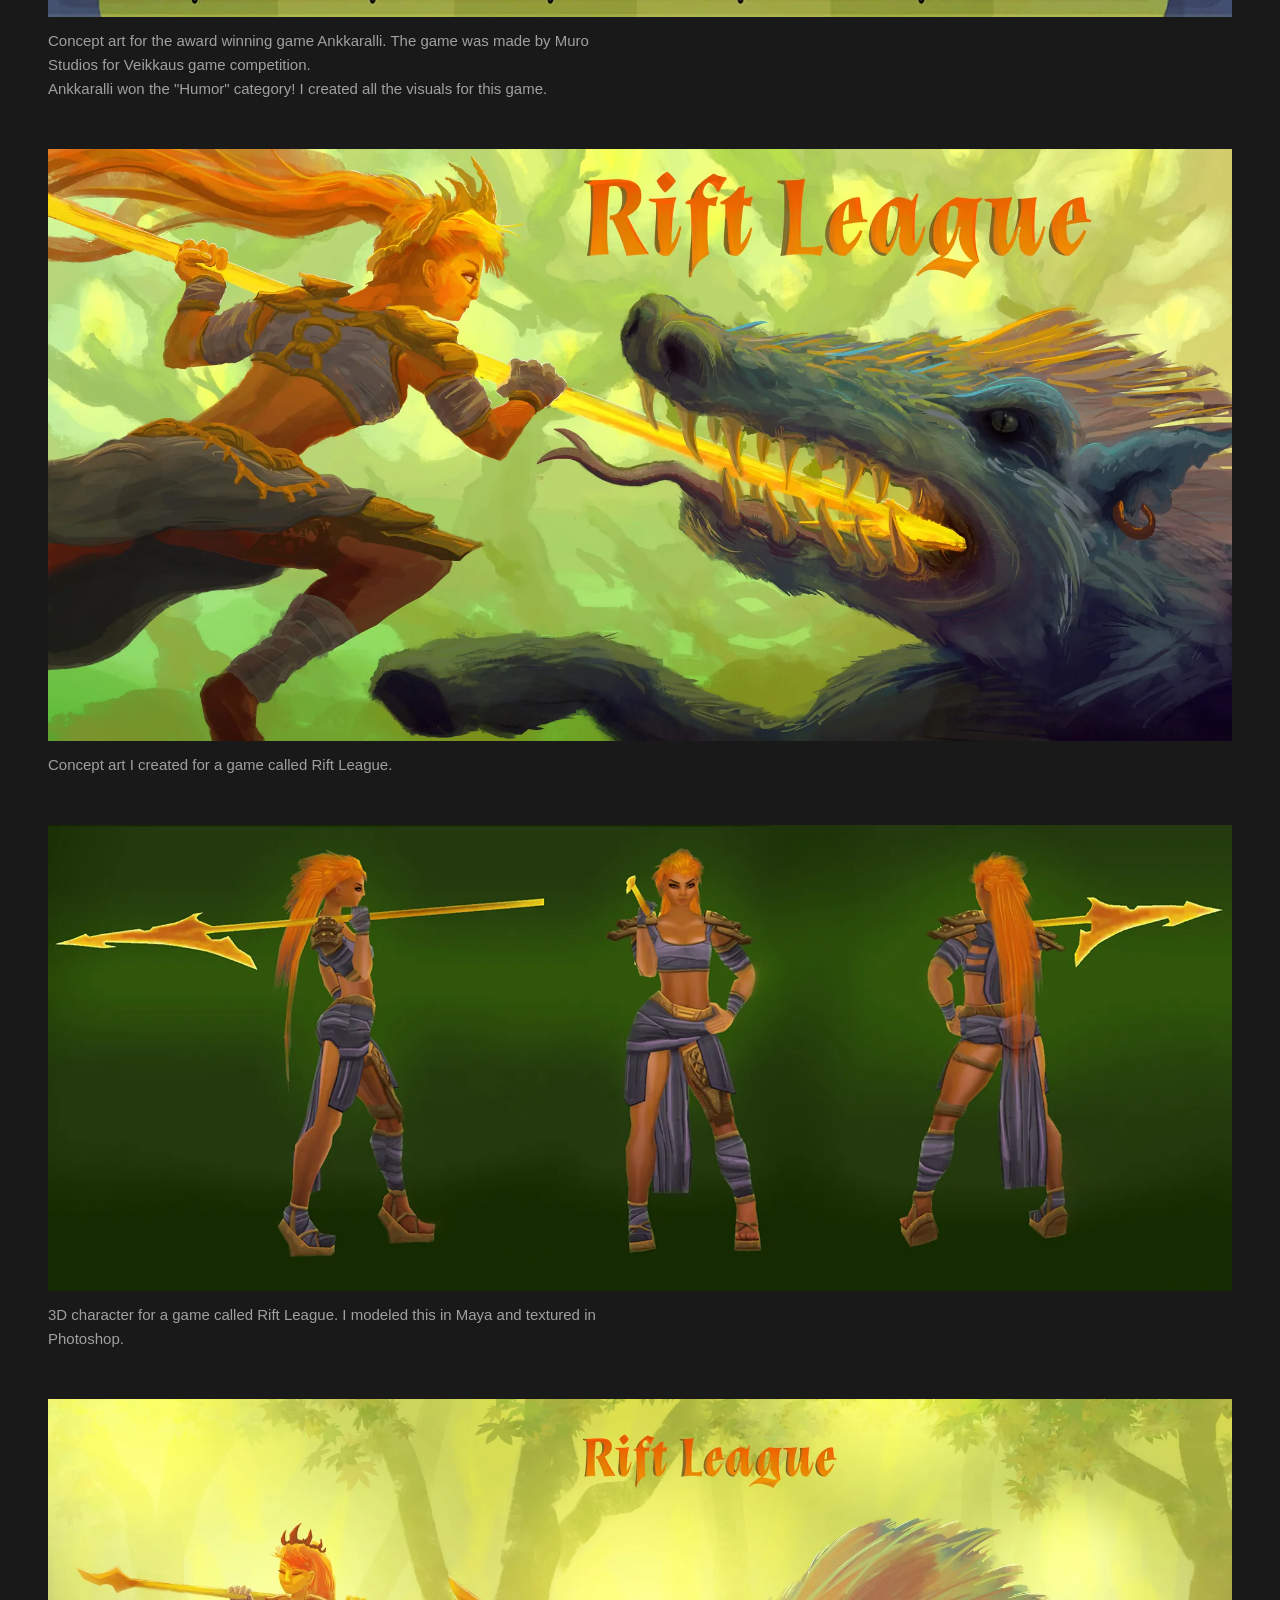
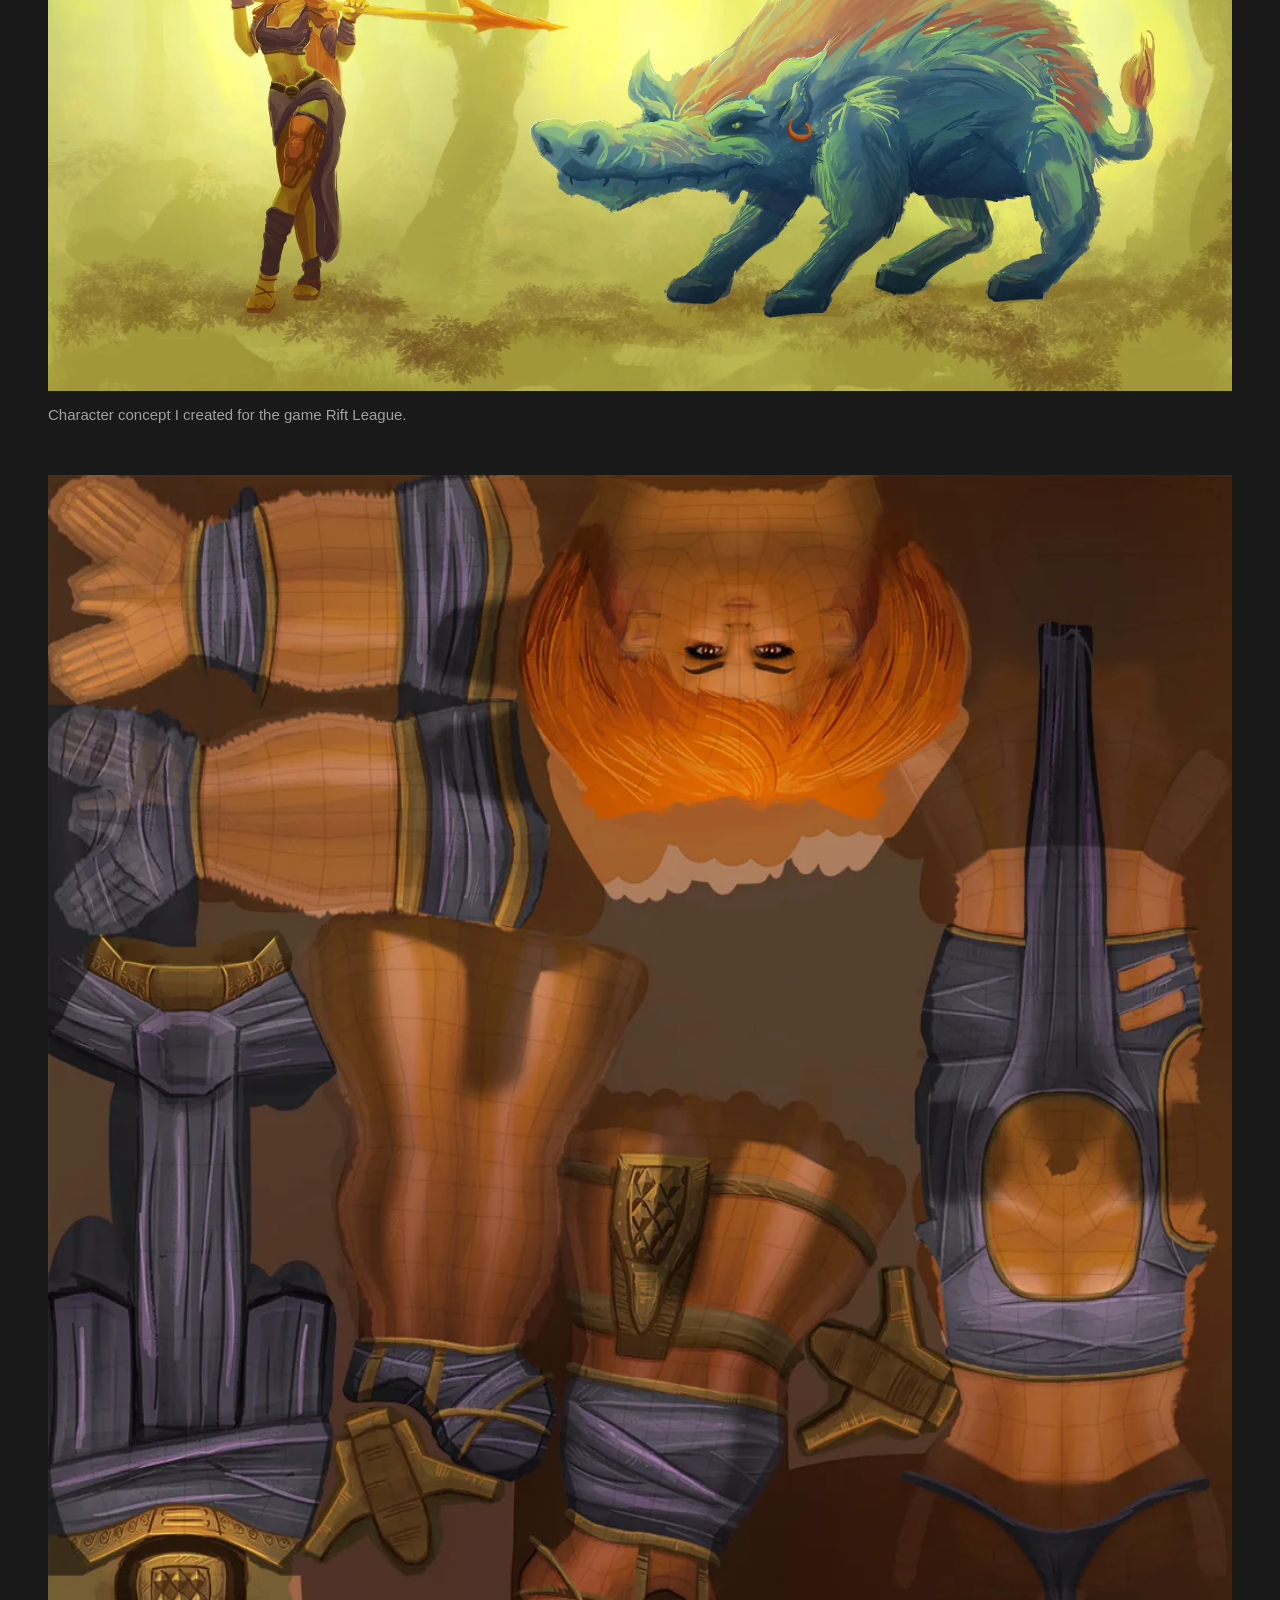
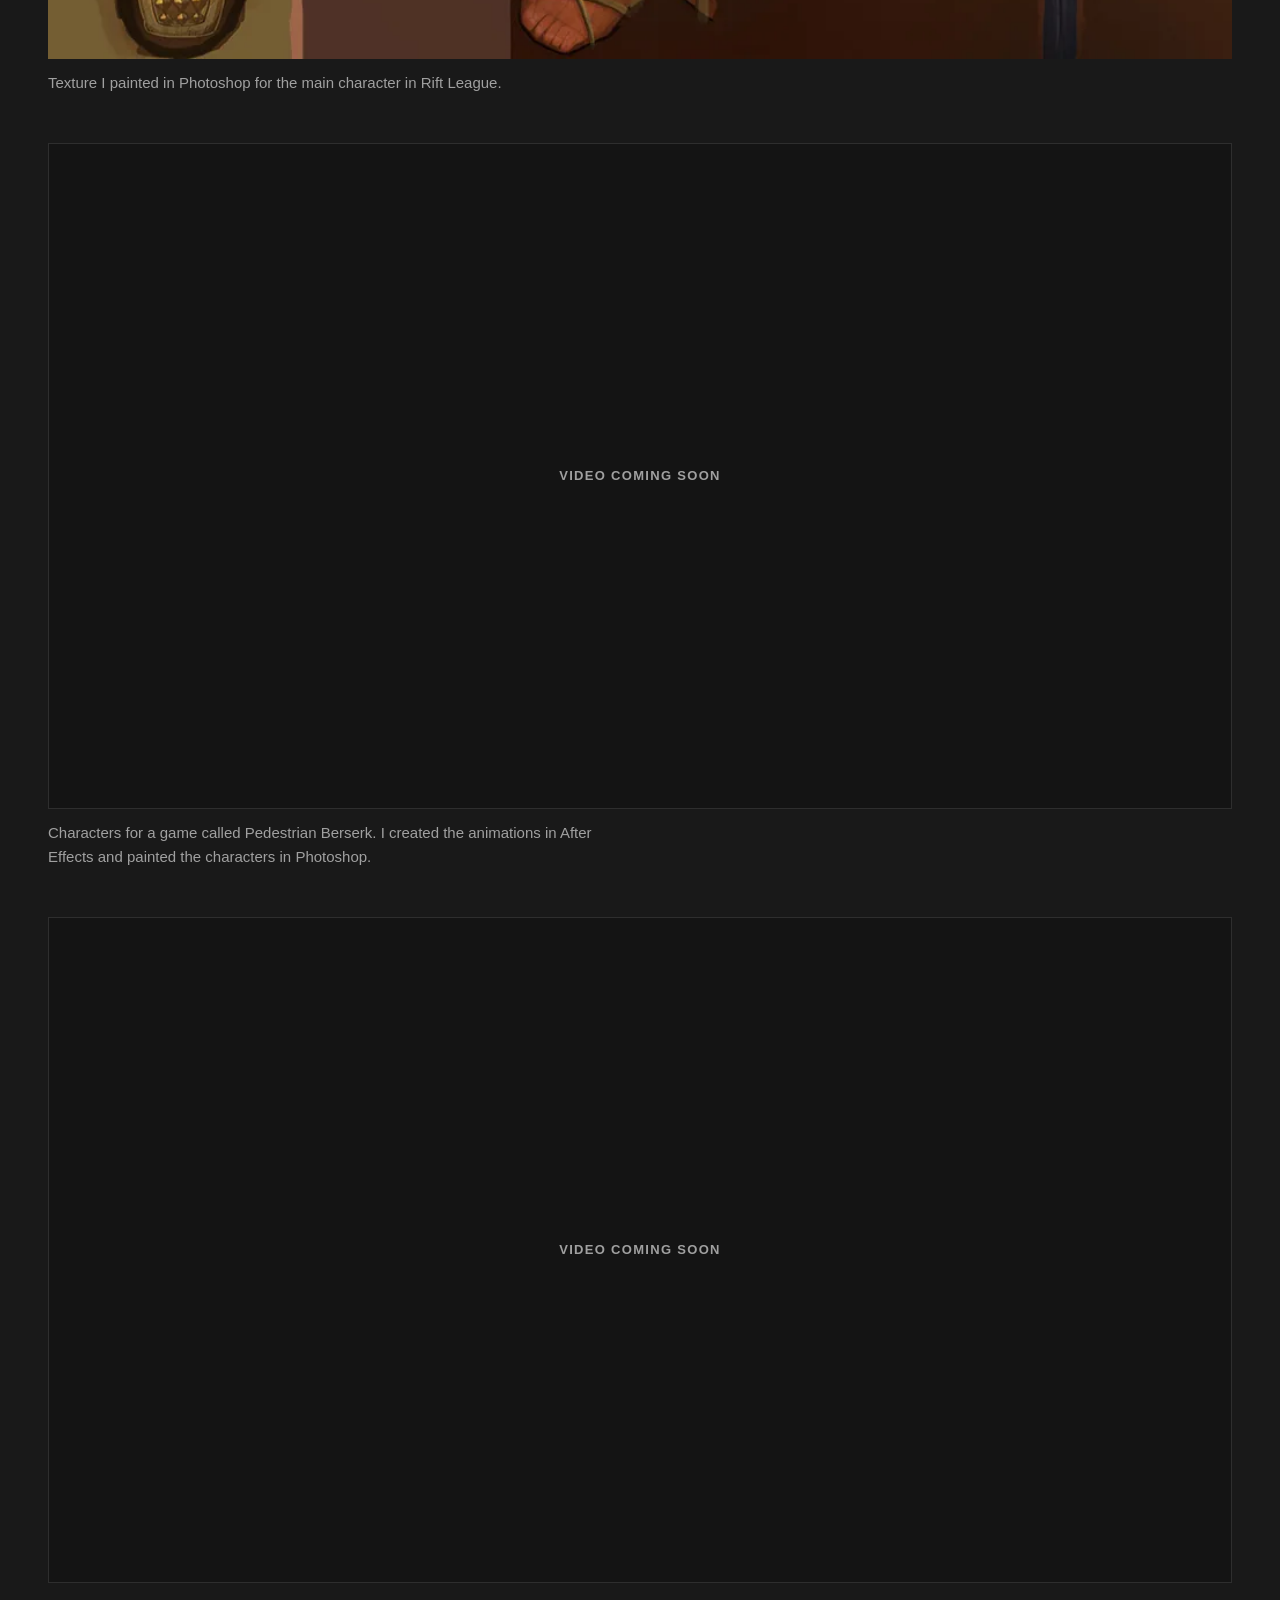
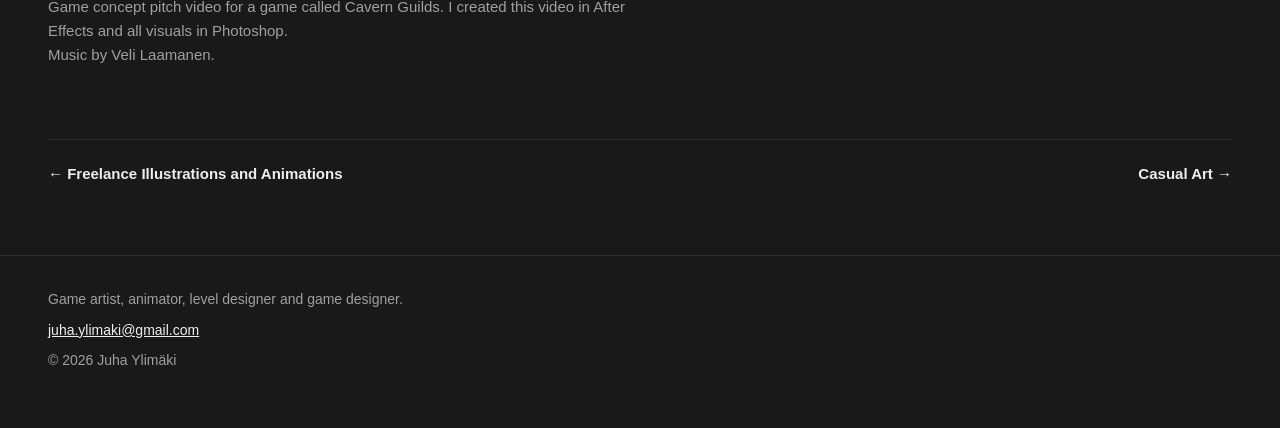
==== commit 52b60c25: "content: add contact email to footer Co-Authored-By: Claude Opus 5.5 <noreply@anthropic.com>" ====
--- a/aalto-university-stuff.html
+++ b/aalto-university-stuff.html
@@ -19,6 +19,6 @@
 <body>
 <header class="site-header"><a class="site-name" href="index.html">JUHA YLIMÄKI</a><p class="site-tagline">GAMES AND VISUALS</p></header>
 <main class="project"><h1 class="project-title">Master&#x27;s Degree at Aalto University</h1><div class="project-intro">Studied at Aalto University (2013 - 2015). Master of Arts in Game Design and Production. Graduated in 2017.</div><figure class="block block-video"><div class="video-soon">Video coming soon</div><figcaption><p>Trailer video I created for a game called Seanuts. I made the level design and all the visuals for the game. Modeled all in 3ds Max. The game is developed in Unity by Sami Sierla.</p></figcaption></figure><figure class="block block-image"><a class="lb" href="assets/images/aalto-university-stuff/01.jpg"><picture><source type="image/webp" srcset="assets/images/aalto-university-stuff/01.webp"><img src="assets/images/aalto-university-stuff/01.jpg" width="2000" height="1000" alt="Black Smith&#x27;s House for a game I modeled in 3ds Max and textured in Photoshop." loading="lazy" decoding="async"></picture></a><figcaption><p>Black Smith's House for a game I modeled in 3ds Max and textured in Photoshop.</p></figcaption></figure><figure class="block block-image"><a class="lb" href="assets/images/aalto-university-stuff/02.jpg"><picture><source type="image/webp" srcset="assets/images/aalto-university-stuff/02.webp"><img src="assets/images/aalto-university-stuff/02.jpg" width="1584" height="720" alt="Concept art of a Blacksmith&#x27;s house I drew in Photoshop." loading="lazy" decoding="async"></picture></a><figcaption><p>Concept art of a Blacksmith's house I drew in Photoshop.</p></figcaption></figure><figure class="block block-image"><a class="lb" href="assets/images/aalto-university-stuff/03.jpg"><picture><source type="image/webp" srcset="assets/images/aalto-university-stuff/03.webp"><img src="assets/images/aalto-university-stuff/03.jpg" width="1200" height="750" alt="Concept art for the award winning game Ankkaralli. The game was made by Muro Studios for Veikkaus game competition…" loading="lazy" decoding="async"></picture></a><figcaption><p>Concept art for the award winning game Ankkaralli. The game was made by Muro Studios for Veikkaus game competition.<br/>Ankkaralli won the "Humor" category! I created all the visuals for this game.</p></figcaption></figure><figure class="block block-image"><a class="lb" href="assets/images/aalto-university-stuff/04.jpg"><picture><source type="image/webp" srcset="assets/images/aalto-university-stuff/04.webp"><img src="assets/images/aalto-university-stuff/04.jpg" width="2000" height="1000" alt="Concept art I created for a game called Rift League." loading="lazy" decoding="async"></picture></a><figcaption><p>Concept art I created for a game called Rift League.</p></figcaption></figure><figure class="block block-image"><a class="lb" href="assets/images/aalto-university-stuff/05.jpg"><picture><source type="image/webp" srcset="assets/images/aalto-university-stuff/05.webp"><img src="assets/images/aalto-university-stuff/05.jpg" width="1857" height="730" alt="3D character for a game called Rift League. I modeled this in Maya and textured in Photoshop." loading="lazy" decoding="async"></picture></a><figcaption><p>3D character for a game called Rift League. I modeled this in Maya and textured in Photoshop.</p></figcaption></figure><figure class="block block-image"><a class="lb" href="assets/images/aalto-university-stuff/06.jpg"><picture><source type="image/webp" srcset="assets/images/aalto-university-stuff/06.webp"><img src="assets/images/aalto-university-stuff/06.jpg" width="2000" height="1000" alt="Character concept I created for the game Rift League." loading="lazy" decoding="async"></picture></a><figcaption><p>Character concept I created for the game Rift League.</p></figcaption></figure><figure class="block block-image"><a class="lb" href="assets/images/aalto-university-stuff/07.jpg"><picture><source type="image/webp" srcset="assets/images/aalto-university-stuff/07.webp"><img src="assets/images/aalto-university-stuff/07.jpg" width="1024" height="1024" alt="Texture I painted in Photoshop for the main character in Rift League." loading="lazy" decoding="async"></picture></a><figcaption><p>Texture I painted in Photoshop for the main character in Rift League.</p></figcaption></figure><figure class="block block-video"><div class="video-soon">Video coming soon</div><figcaption><p>Characters for a game called Pedestrian Berserk. I created the animations in After Effects and painted the characters in Photoshop.</p></figcaption></figure><figure class="block block-video"><div class="video-soon">Video coming soon</div><figcaption><p>Game concept pitch video for a game called Cavern Guilds. I created this video in After Effects and all visuals in Photoshop.<br/>Music by Veli Laamanen.</p></figcaption></figure><nav class="project-nav"><a class="prev" href="miscellaneous-stuff.html">← Freelance Illustrations and Animations</a><a class="next" href="casual-art.html">Casual Art →</a></nav></main>
-<footer class="site-footer"><p class="footer-about">Game artist, animator, level designer and game designer.</p><p class="footer-copy">© 2026 Juha Ylimäki</p></footer>
+<footer class="site-footer"><p class="footer-about">Game artist, animator, level designer and game designer.</p><p class="footer-contact"><a href="mailto:juha.ylimaki@gmail.com">juha.ylimaki@gmail.com</a></p><p class="footer-copy">© 2026 Juha Ylimäki</p></footer>
 </body>
 </html>
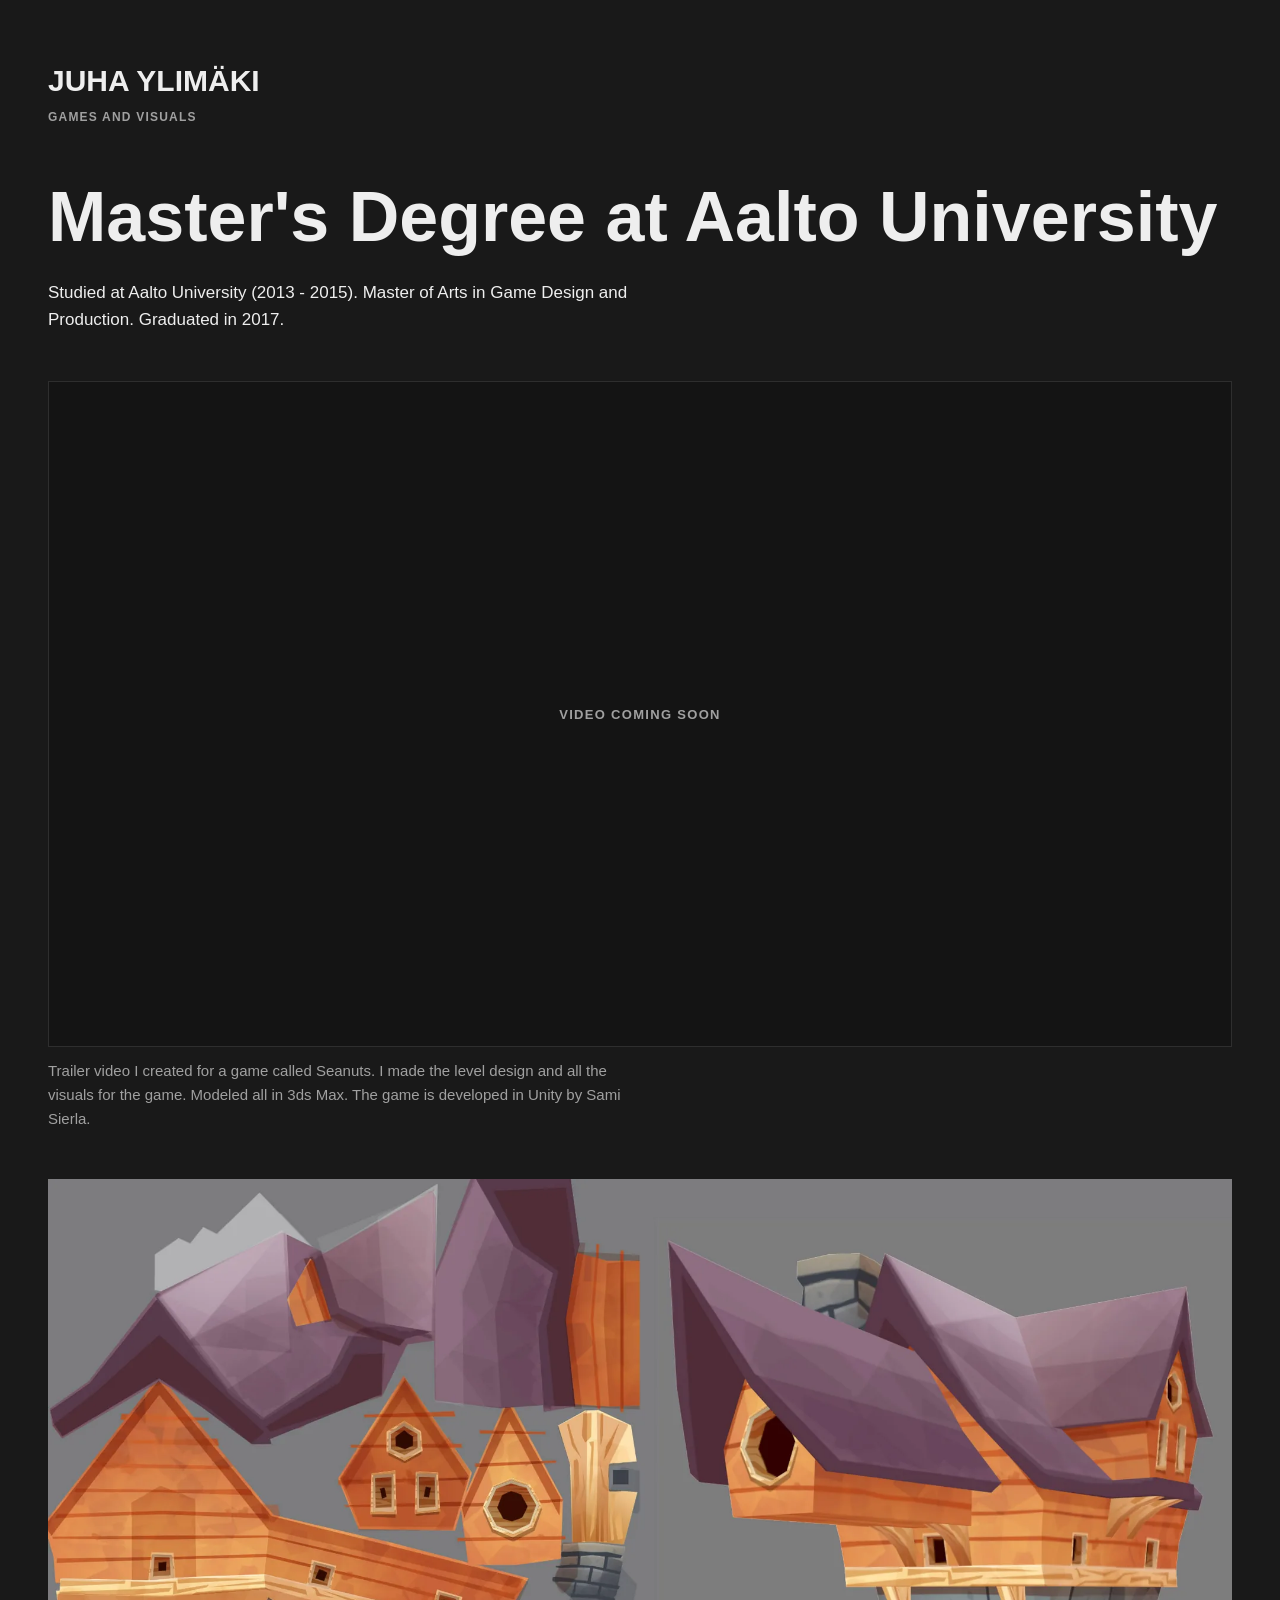
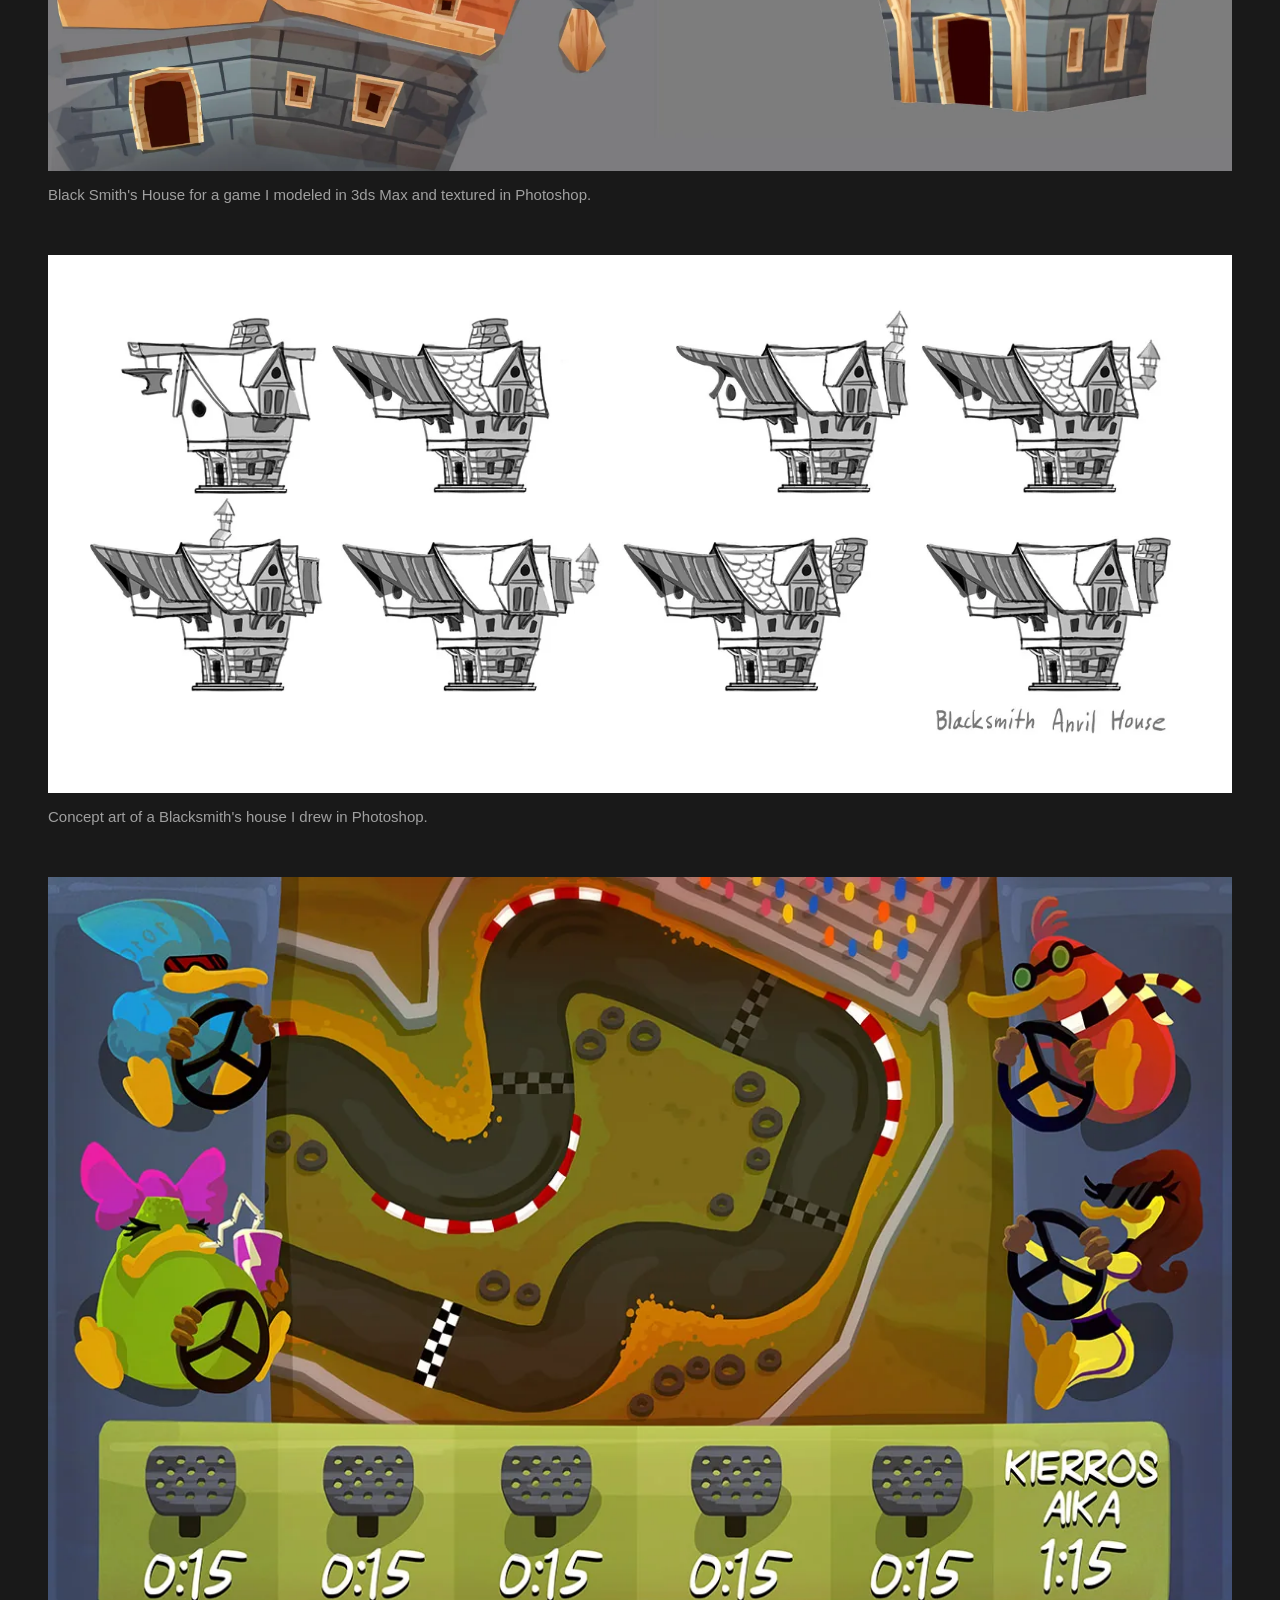
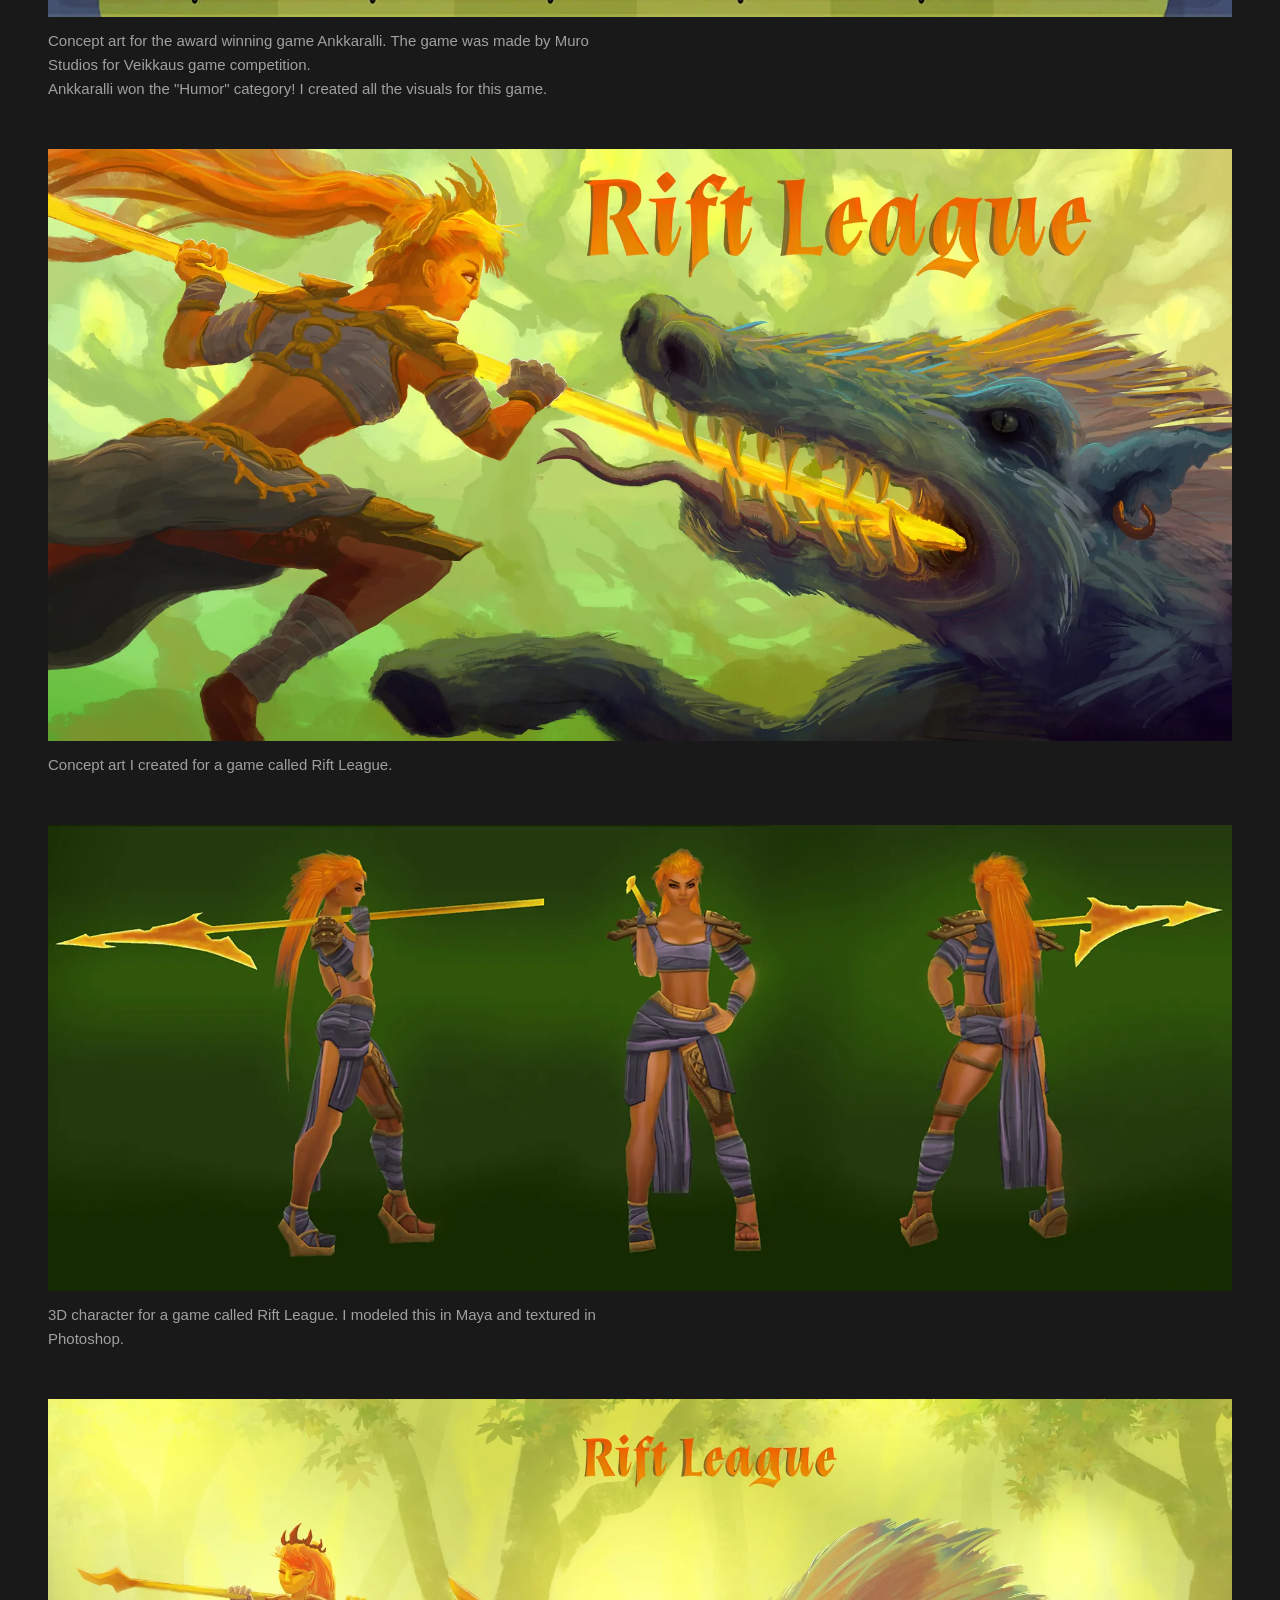
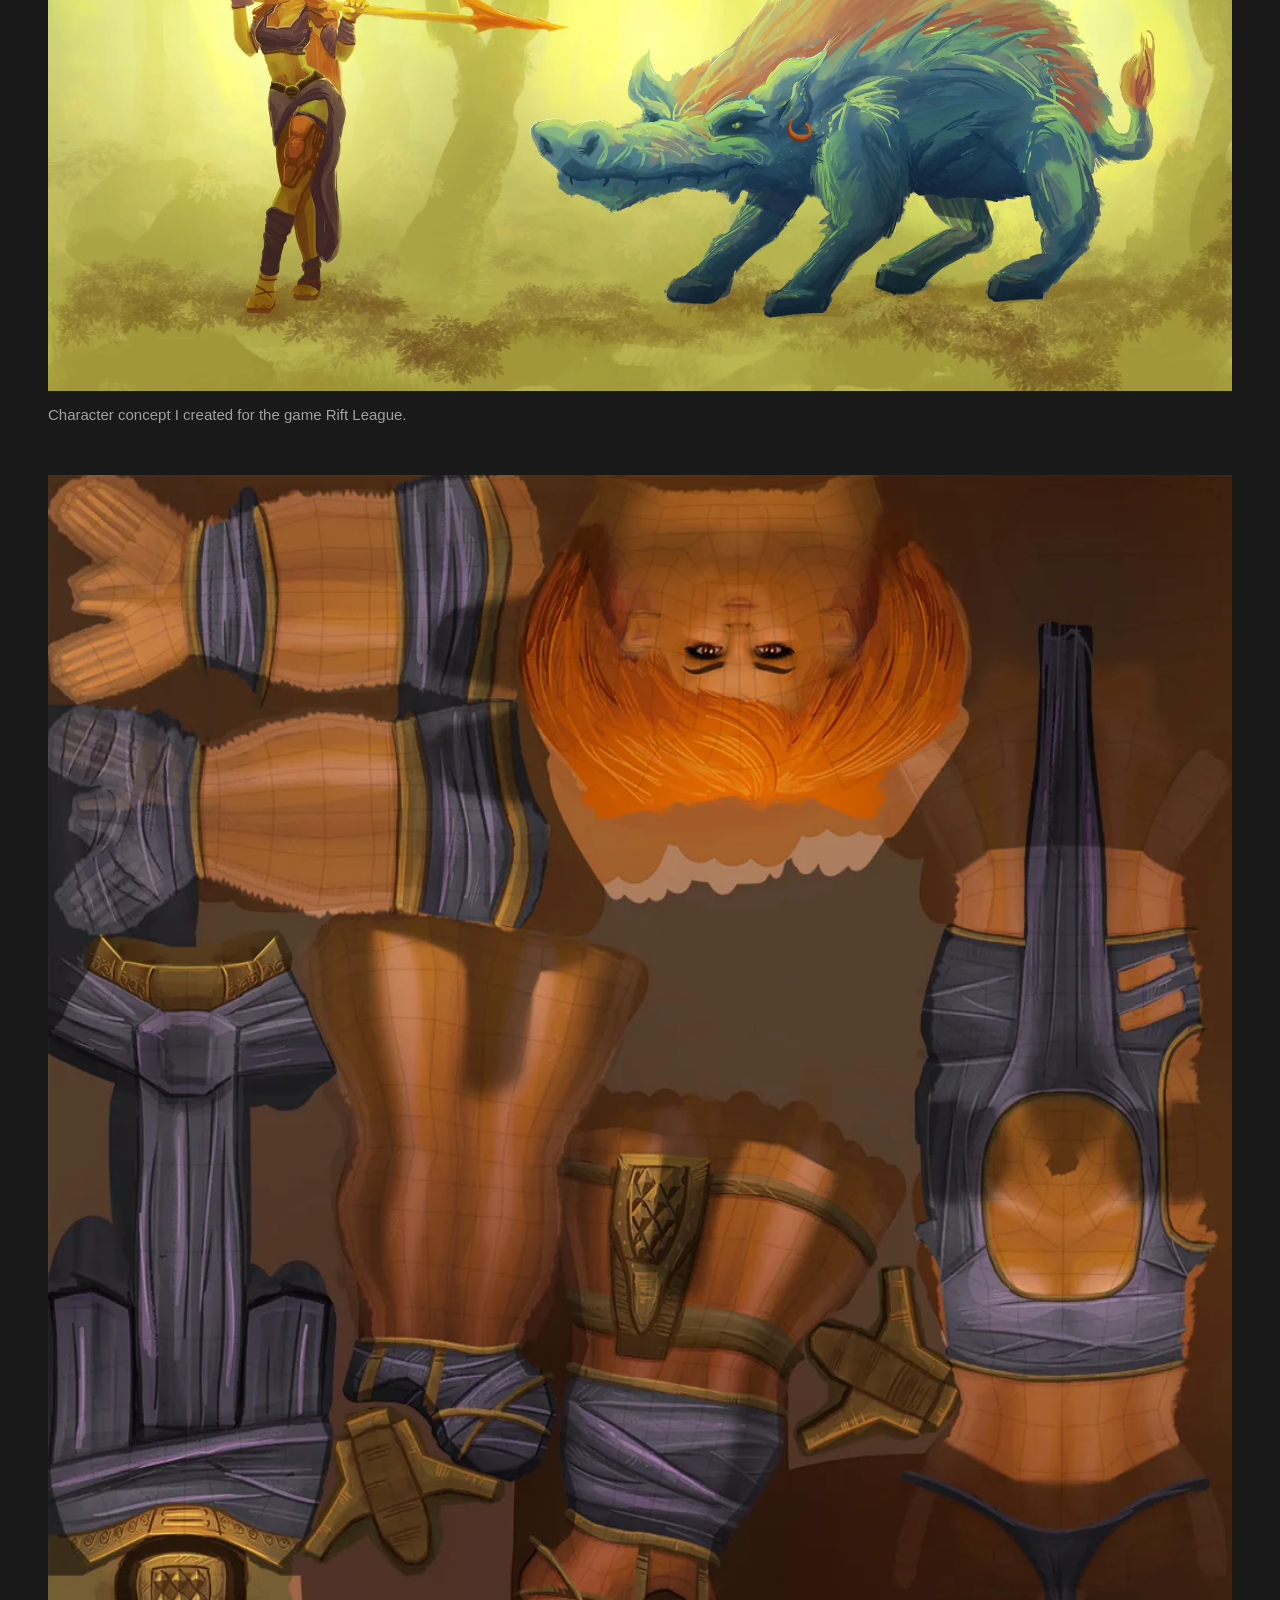
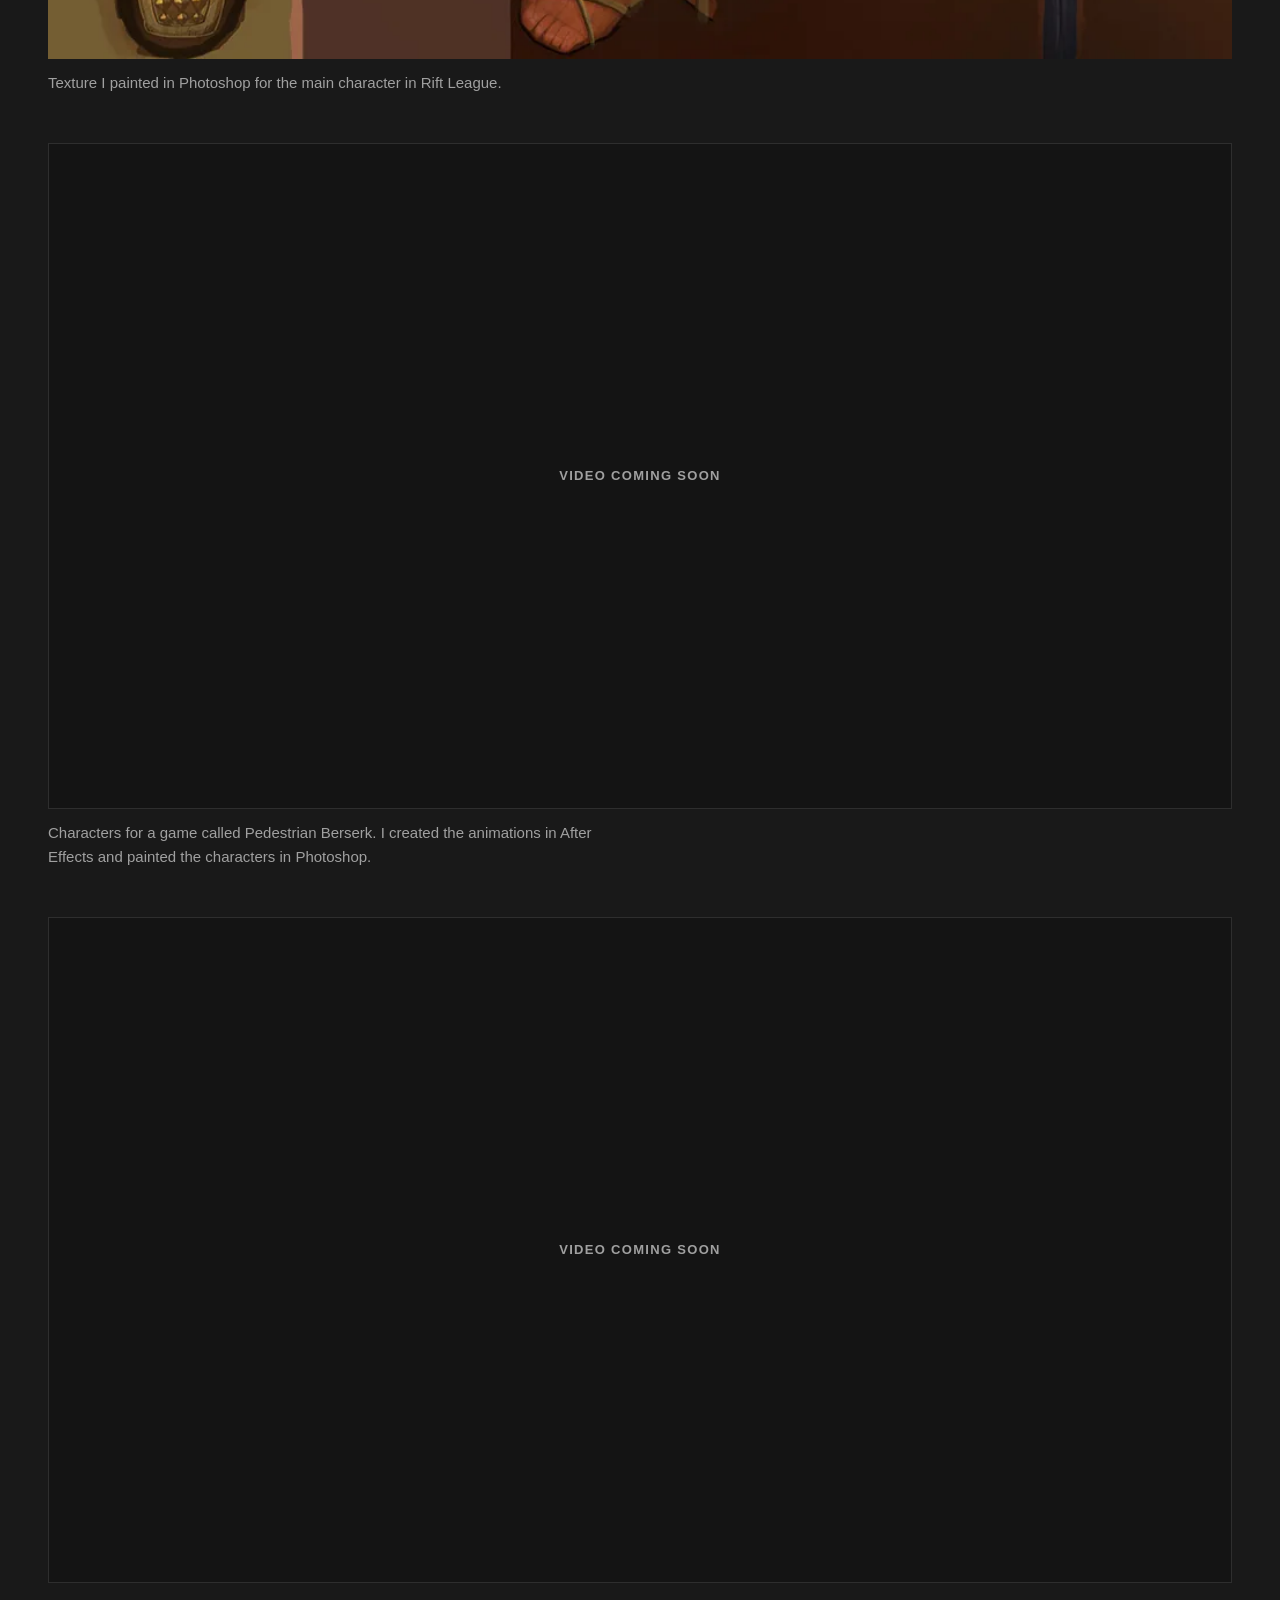
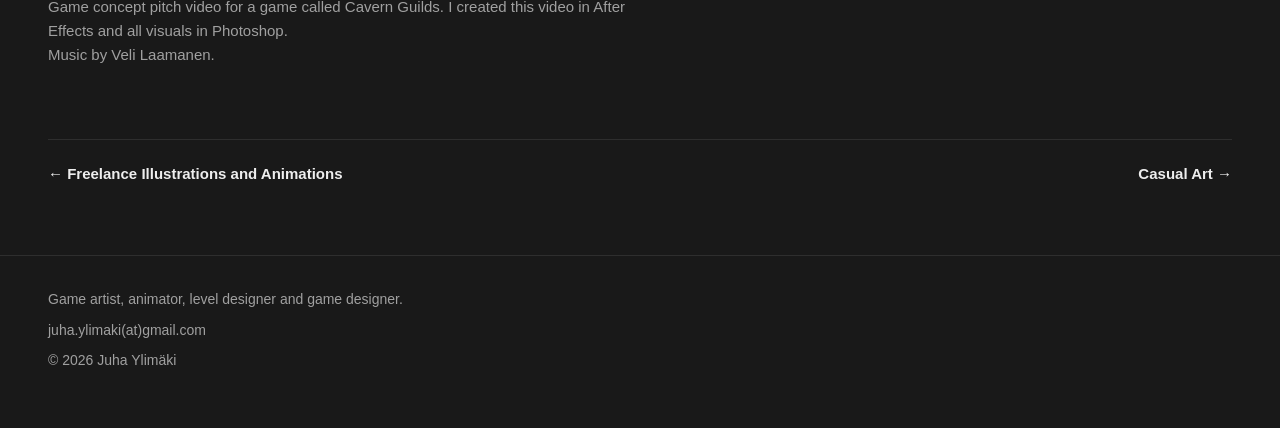
==== commit 8fa1c5c7: "content: show footer email as juha.ylimaki(at)gmail.com plain text Co-Authored-By: Claude Opus 5.5 <" ====
--- a/aalto-university-stuff.html
+++ b/aalto-university-stuff.html
@@ -19,6 +19,6 @@
 <body>
 <header class="site-header"><a class="site-name" href="index.html">JUHA YLIMÄKI</a><p class="site-tagline">GAMES AND VISUALS</p></header>
 <main class="project"><h1 class="project-title">Master&#x27;s Degree at Aalto University</h1><div class="project-intro">Studied at Aalto University (2013 - 2015). Master of Arts in Game Design and Production. Graduated in 2017.</div><figure class="block block-video"><div class="video-soon">Video coming soon</div><figcaption><p>Trailer video I created for a game called Seanuts. I made the level design and all the visuals for the game. Modeled all in 3ds Max. The game is developed in Unity by Sami Sierla.</p></figcaption></figure><figure class="block block-image"><a class="lb" href="assets/images/aalto-university-stuff/01.jpg"><picture><source type="image/webp" srcset="assets/images/aalto-university-stuff/01.webp"><img src="assets/images/aalto-university-stuff/01.jpg" width="2000" height="1000" alt="Black Smith&#x27;s House for a game I modeled in 3ds Max and textured in Photoshop." loading="lazy" decoding="async"></picture></a><figcaption><p>Black Smith's House for a game I modeled in 3ds Max and textured in Photoshop.</p></figcaption></figure><figure class="block block-image"><a class="lb" href="assets/images/aalto-university-stuff/02.jpg"><picture><source type="image/webp" srcset="assets/images/aalto-university-stuff/02.webp"><img src="assets/images/aalto-university-stuff/02.jpg" width="1584" height="720" alt="Concept art of a Blacksmith&#x27;s house I drew in Photoshop." loading="lazy" decoding="async"></picture></a><figcaption><p>Concept art of a Blacksmith's house I drew in Photoshop.</p></figcaption></figure><figure class="block block-image"><a class="lb" href="assets/images/aalto-university-stuff/03.jpg"><picture><source type="image/webp" srcset="assets/images/aalto-university-stuff/03.webp"><img src="assets/images/aalto-university-stuff/03.jpg" width="1200" height="750" alt="Concept art for the award winning game Ankkaralli. The game was made by Muro Studios for Veikkaus game competition…" loading="lazy" decoding="async"></picture></a><figcaption><p>Concept art for the award winning game Ankkaralli. The game was made by Muro Studios for Veikkaus game competition.<br/>Ankkaralli won the "Humor" category! I created all the visuals for this game.</p></figcaption></figure><figure class="block block-image"><a class="lb" href="assets/images/aalto-university-stuff/04.jpg"><picture><source type="image/webp" srcset="assets/images/aalto-university-stuff/04.webp"><img src="assets/images/aalto-university-stuff/04.jpg" width="2000" height="1000" alt="Concept art I created for a game called Rift League." loading="lazy" decoding="async"></picture></a><figcaption><p>Concept art I created for a game called Rift League.</p></figcaption></figure><figure class="block block-image"><a class="lb" href="assets/images/aalto-university-stuff/05.jpg"><picture><source type="image/webp" srcset="assets/images/aalto-university-stuff/05.webp"><img src="assets/images/aalto-university-stuff/05.jpg" width="1857" height="730" alt="3D character for a game called Rift League. I modeled this in Maya and textured in Photoshop." loading="lazy" decoding="async"></picture></a><figcaption><p>3D character for a game called Rift League. I modeled this in Maya and textured in Photoshop.</p></figcaption></figure><figure class="block block-image"><a class="lb" href="assets/images/aalto-university-stuff/06.jpg"><picture><source type="image/webp" srcset="assets/images/aalto-university-stuff/06.webp"><img src="assets/images/aalto-university-stuff/06.jpg" width="2000" height="1000" alt="Character concept I created for the game Rift League." loading="lazy" decoding="async"></picture></a><figcaption><p>Character concept I created for the game Rift League.</p></figcaption></figure><figure class="block block-image"><a class="lb" href="assets/images/aalto-university-stuff/07.jpg"><picture><source type="image/webp" srcset="assets/images/aalto-university-stuff/07.webp"><img src="assets/images/aalto-university-stuff/07.jpg" width="1024" height="1024" alt="Texture I painted in Photoshop for the main character in Rift League." loading="lazy" decoding="async"></picture></a><figcaption><p>Texture I painted in Photoshop for the main character in Rift League.</p></figcaption></figure><figure class="block block-video"><div class="video-soon">Video coming soon</div><figcaption><p>Characters for a game called Pedestrian Berserk. I created the animations in After Effects and painted the characters in Photoshop.</p></figcaption></figure><figure class="block block-video"><div class="video-soon">Video coming soon</div><figcaption><p>Game concept pitch video for a game called Cavern Guilds. I created this video in After Effects and all visuals in Photoshop.<br/>Music by Veli Laamanen.</p></figcaption></figure><nav class="project-nav"><a class="prev" href="miscellaneous-stuff.html">← Freelance Illustrations and Animations</a><a class="next" href="casual-art.html">Casual Art →</a></nav></main>
-<footer class="site-footer"><p class="footer-about">Game artist, animator, level designer and game designer.</p><p class="footer-contact"><a href="mailto:juha.ylimaki@gmail.com">juha.ylimaki@gmail.com</a></p><p class="footer-copy">© 2026 Juha Ylimäki</p></footer>
+<footer class="site-footer"><p class="footer-about">Game artist, animator, level designer and game designer.</p><p class="footer-contact"><span class="footer-email">juha.ylimaki(at)gmail.com</span></p><p class="footer-copy">© 2026 Juha Ylimäki</p></footer>
 </body>
 </html>
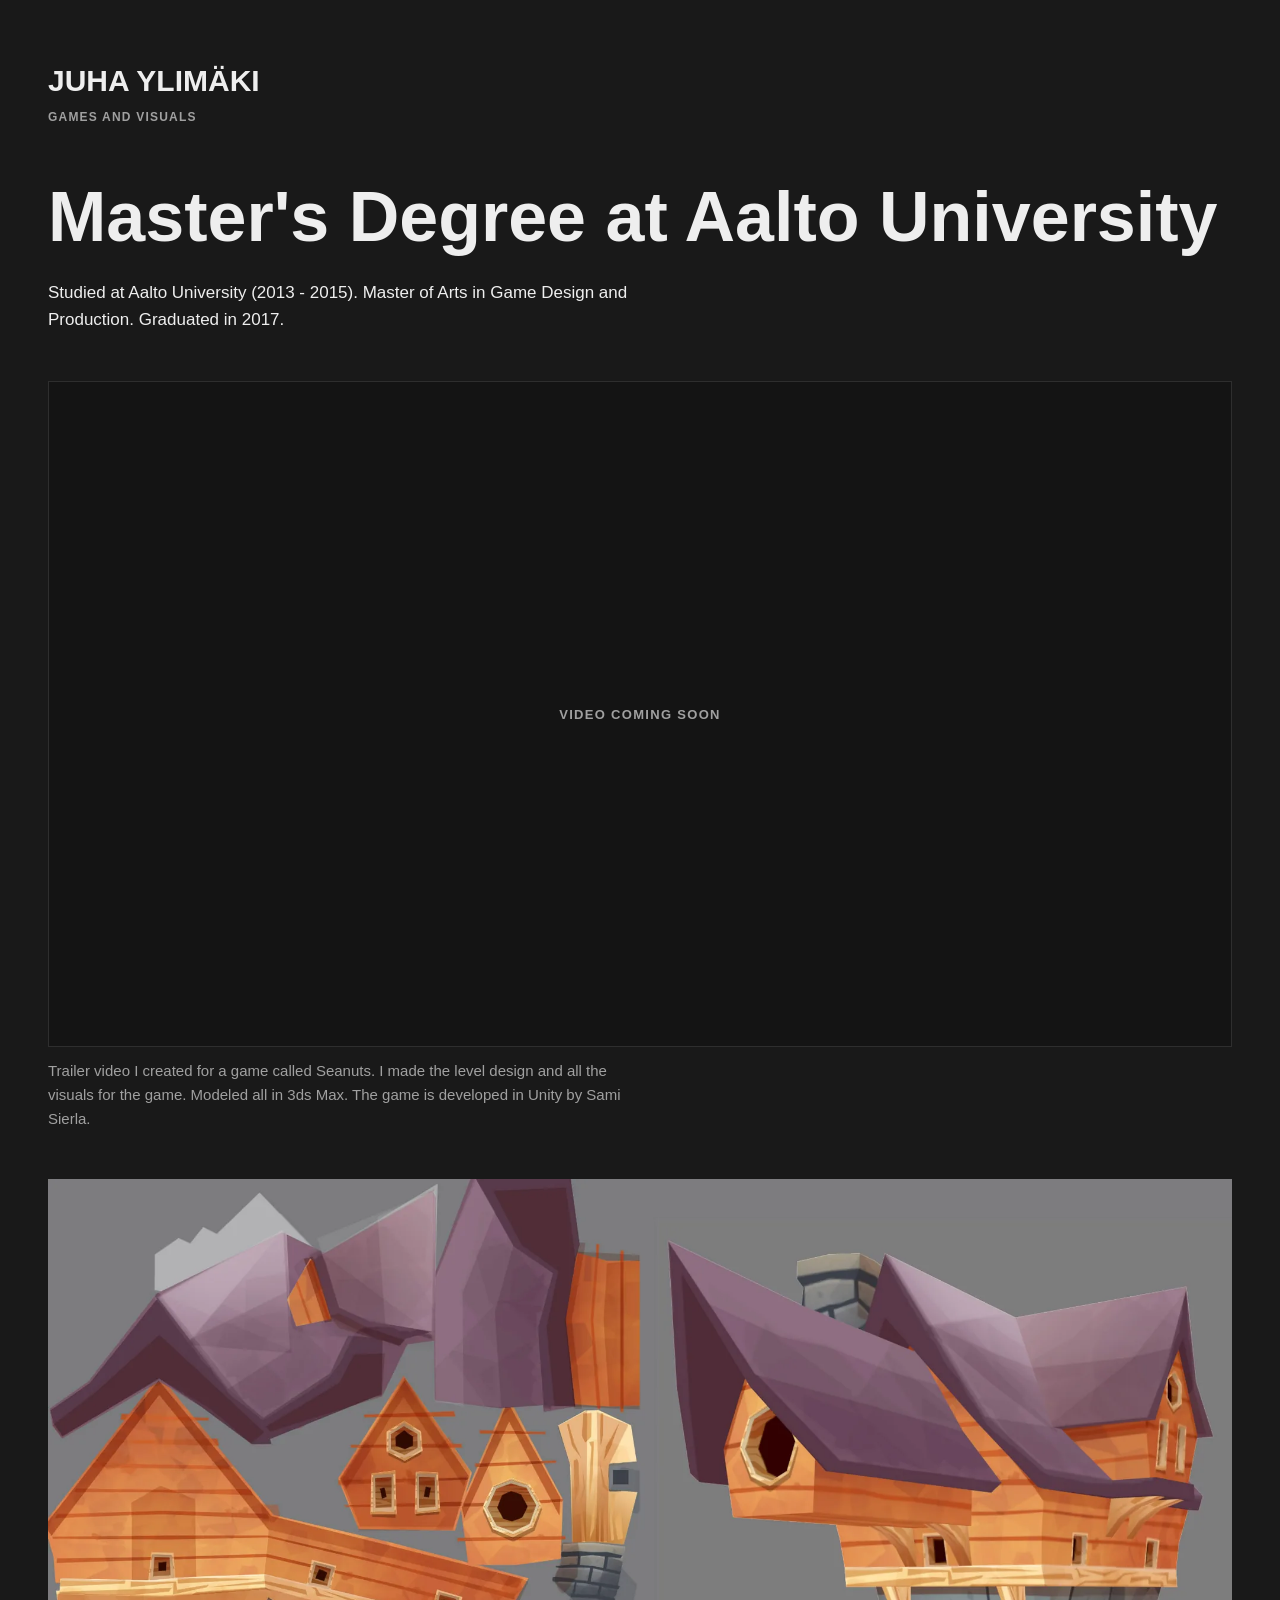
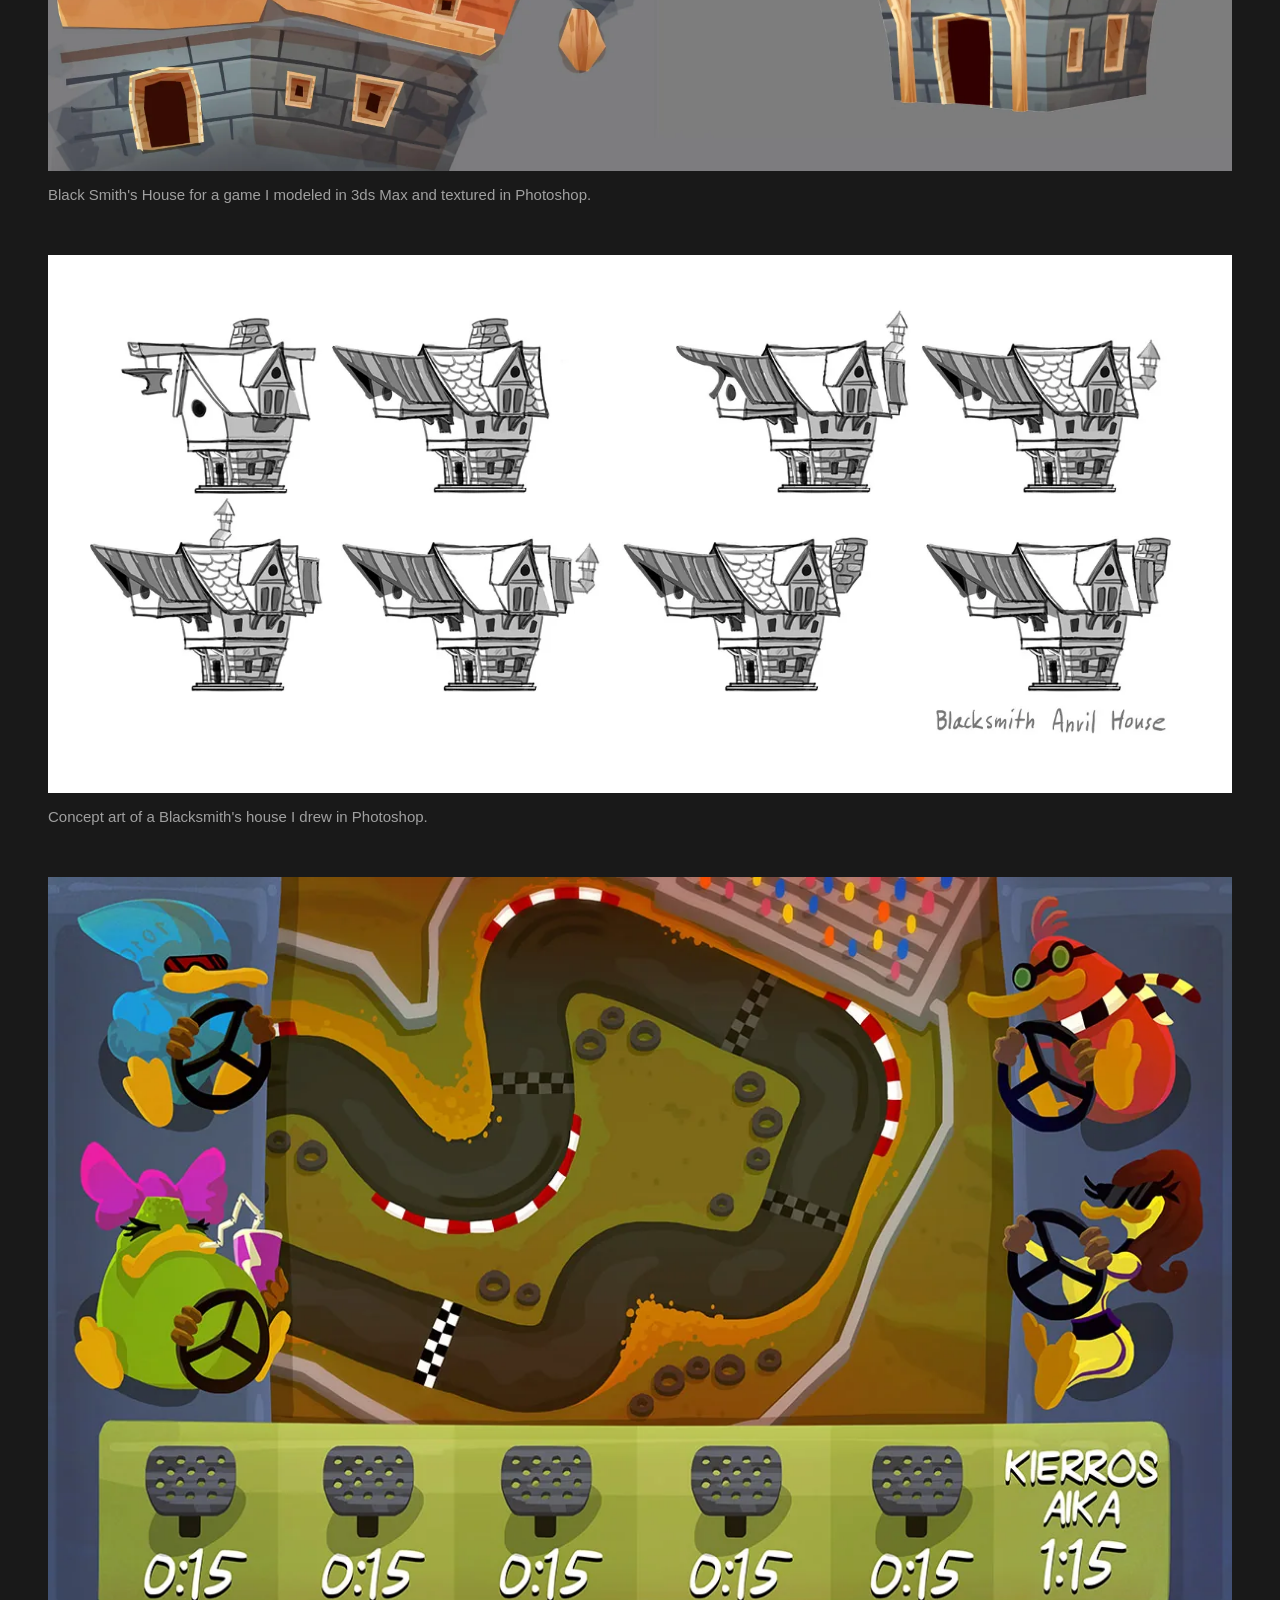
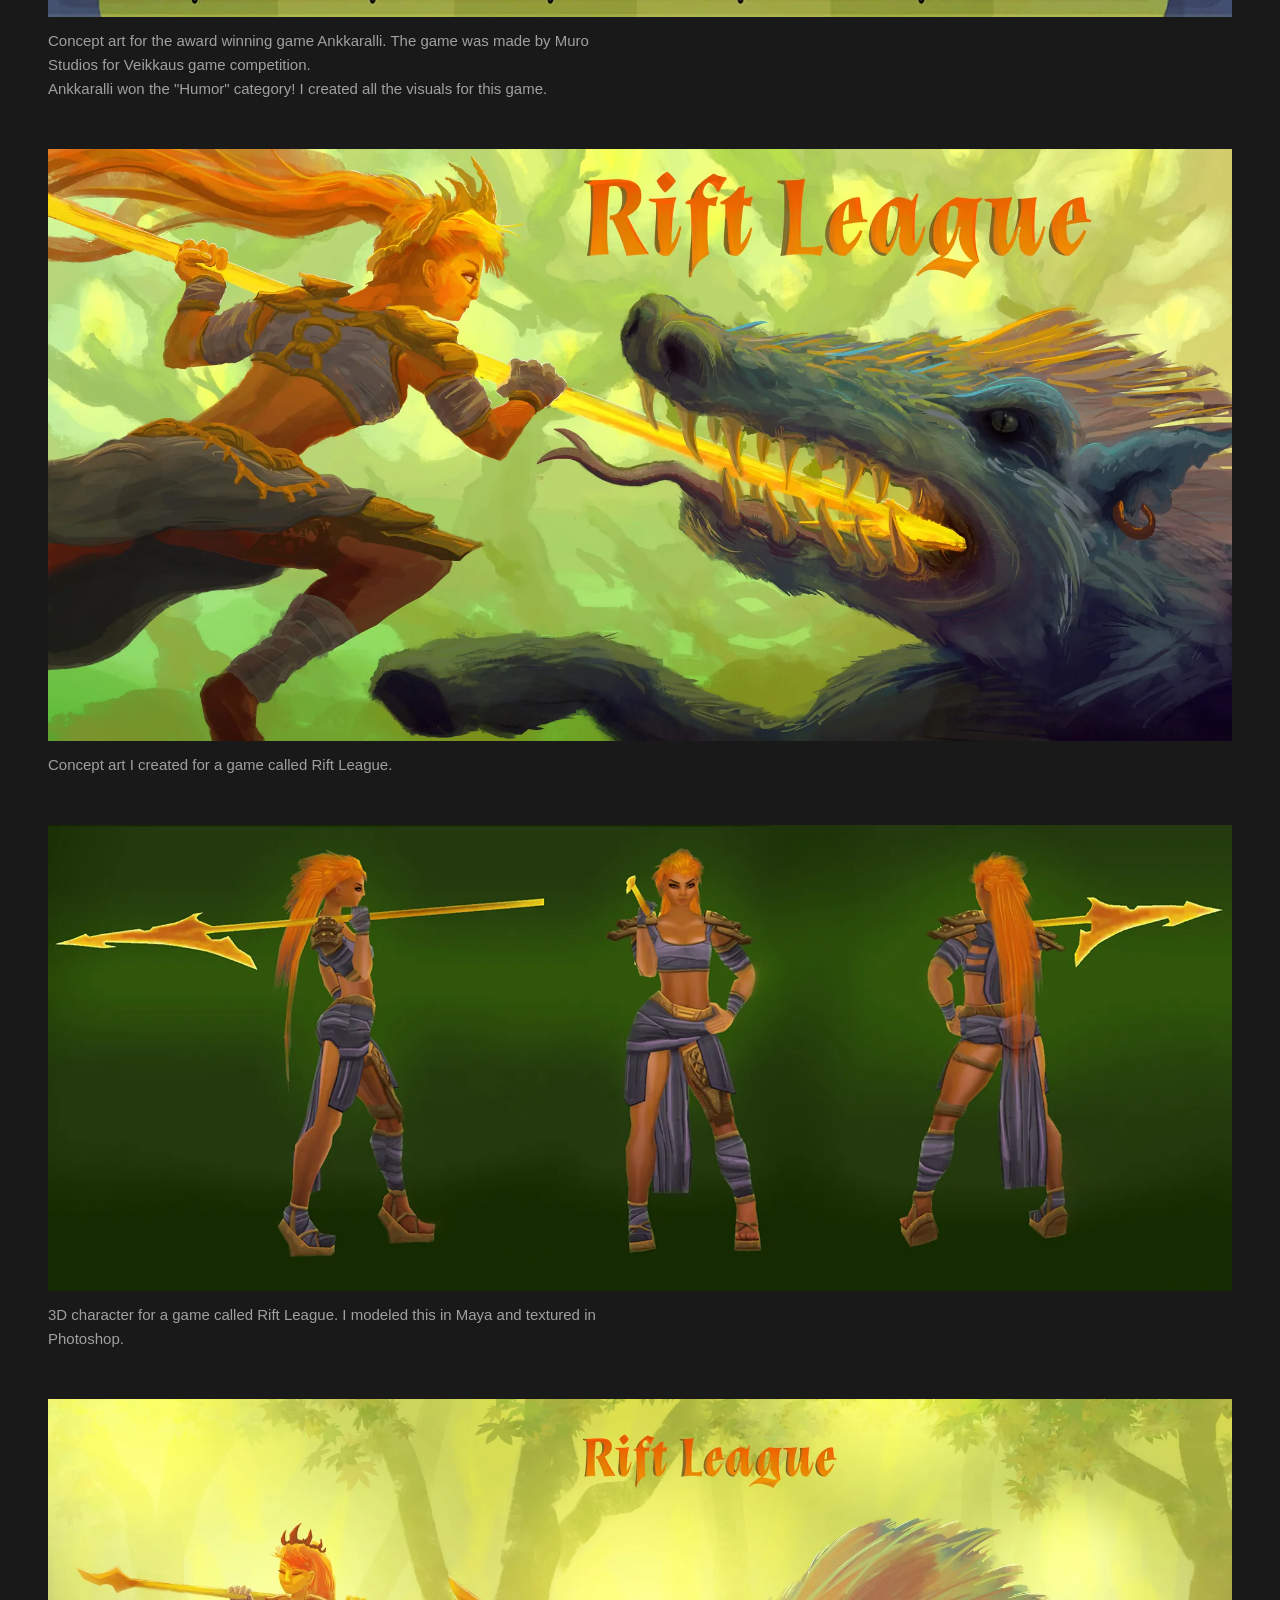
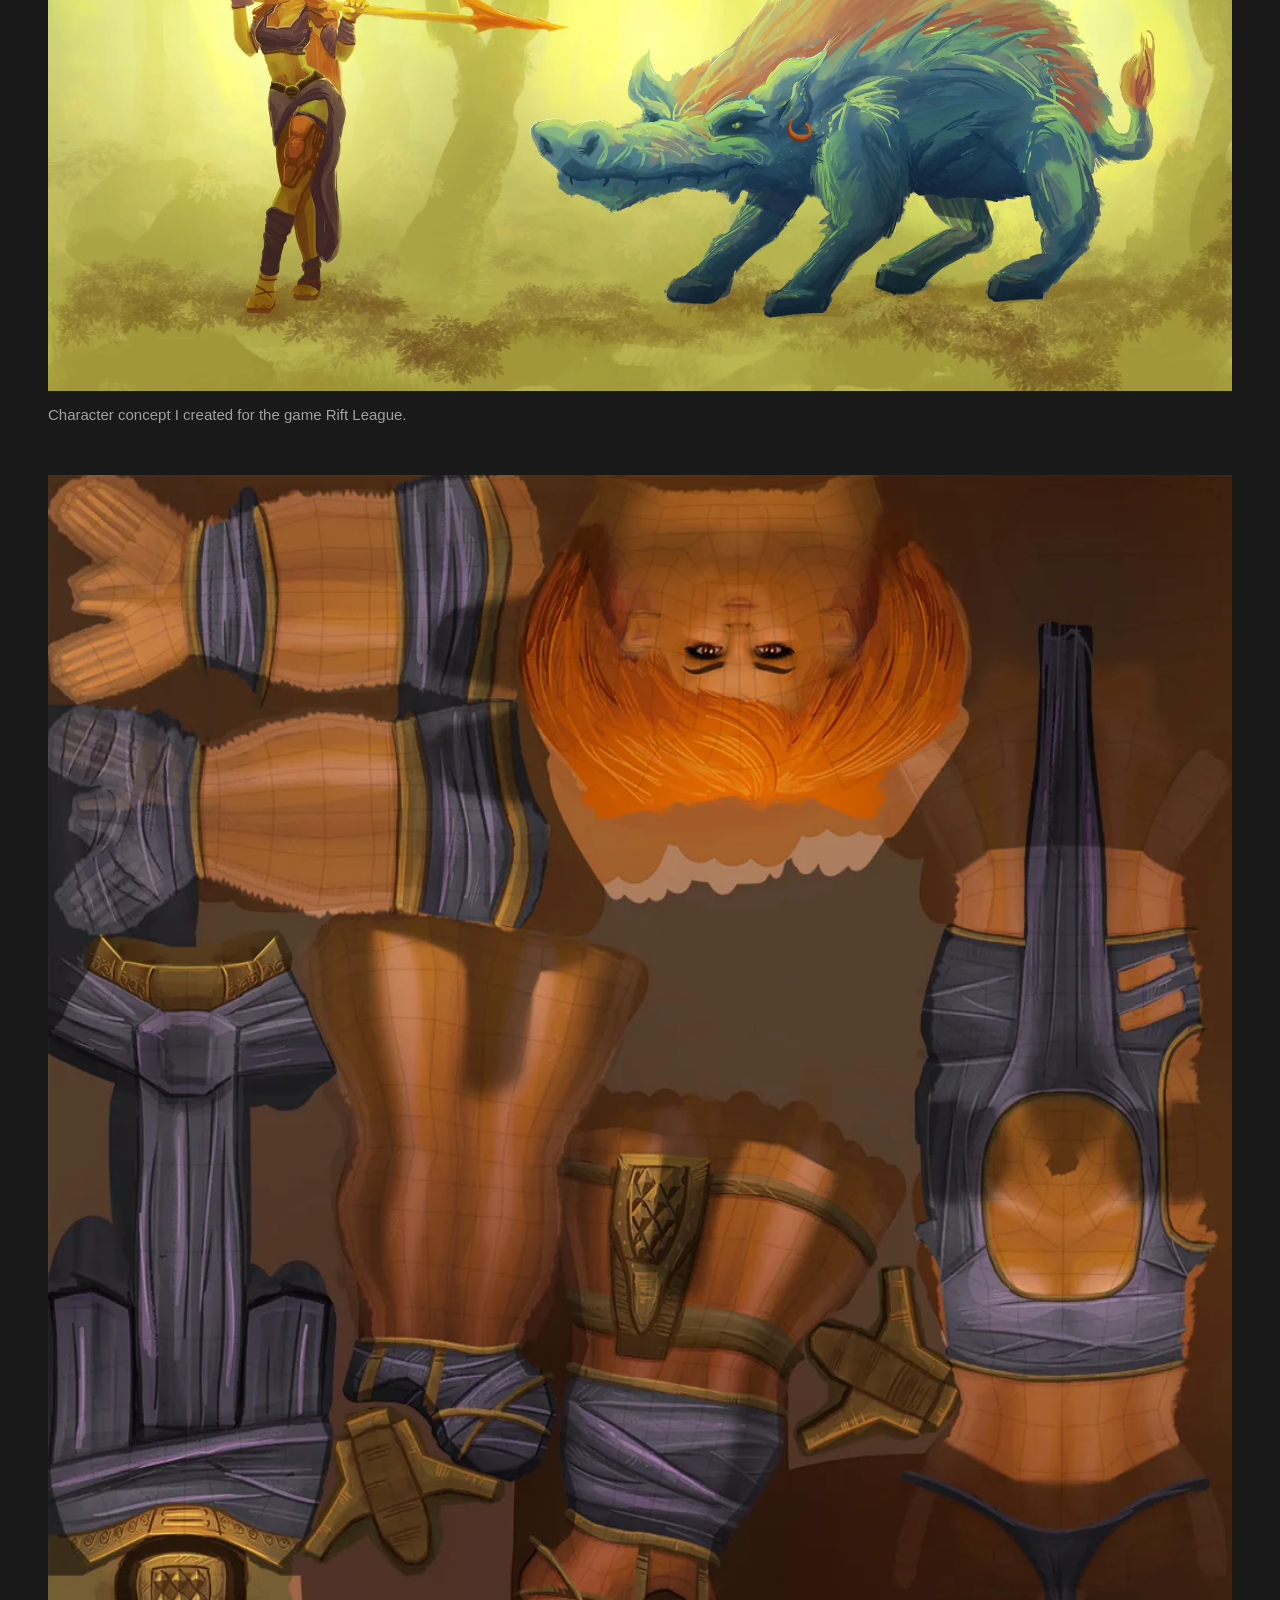
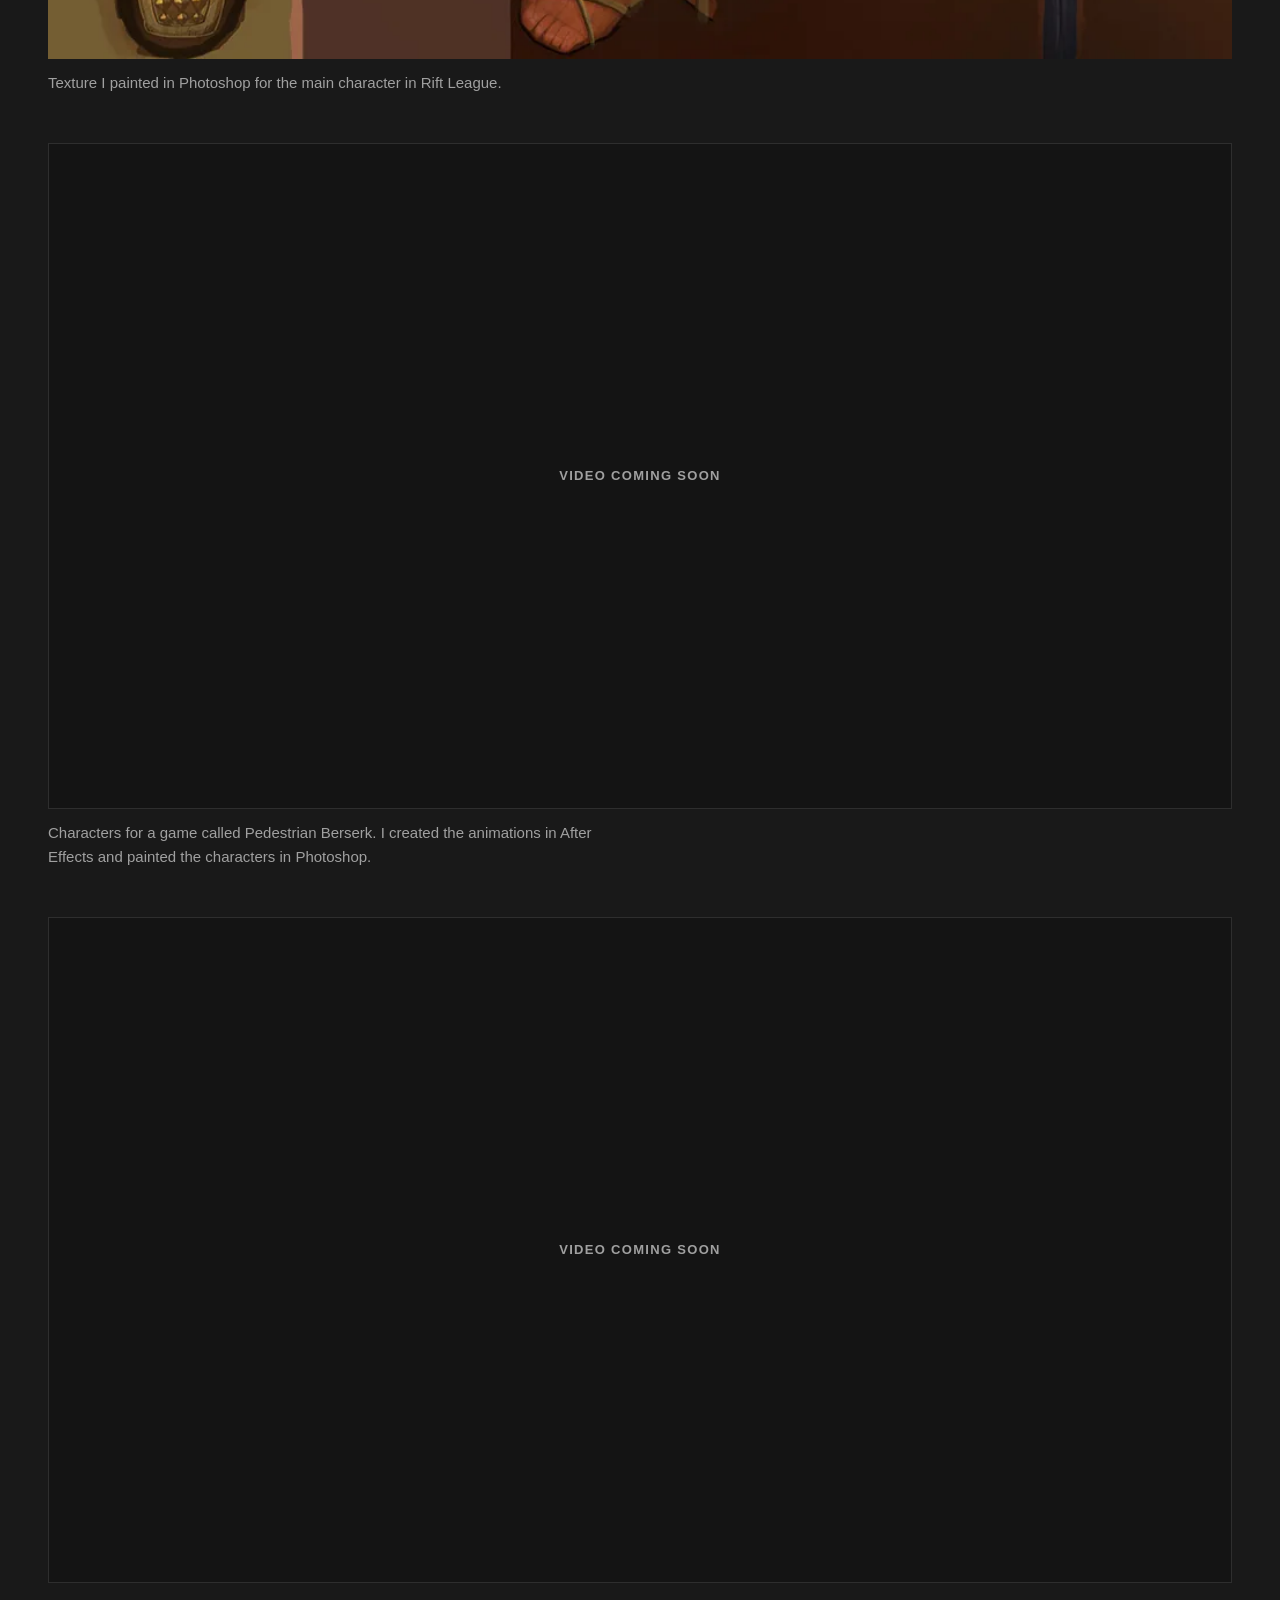
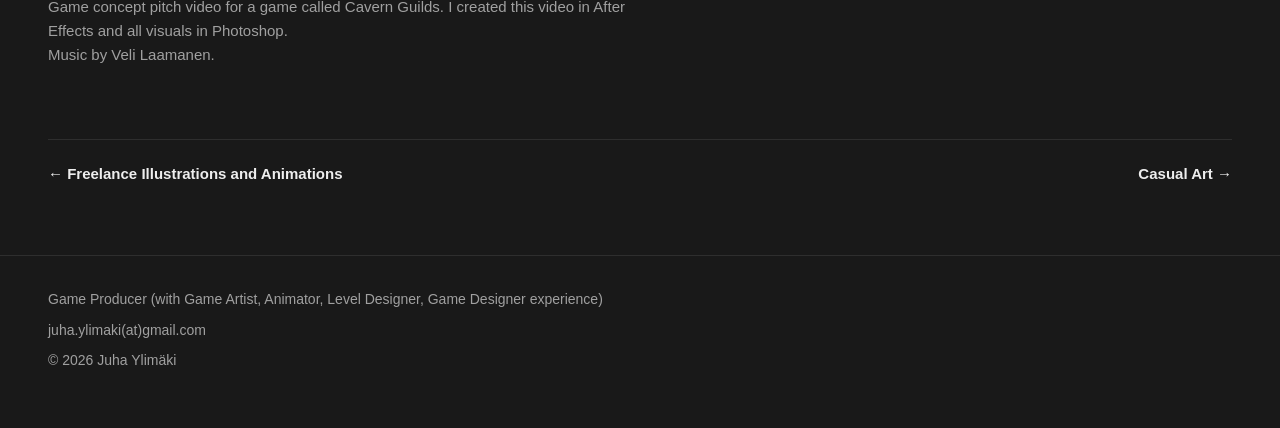
==== commit b6f362b7: "content: new footer About text (Game Producer) Co-Authored-By: Claude Opus 5.5 <noreply@anthropic.co" ====
--- a/aalto-university-stuff.html
+++ b/aalto-university-stuff.html
@@ -19,6 +19,6 @@
 <body>
 <header class="site-header"><a class="site-name" href="index.html">JUHA YLIMÄKI</a><p class="site-tagline">GAMES AND VISUALS</p></header>
 <main class="project"><h1 class="project-title">Master&#x27;s Degree at Aalto University</h1><div class="project-intro">Studied at Aalto University (2013 - 2015). Master of Arts in Game Design and Production. Graduated in 2017.</div><figure class="block block-video"><div class="video-soon">Video coming soon</div><figcaption><p>Trailer video I created for a game called Seanuts. I made the level design and all the visuals for the game. Modeled all in 3ds Max. The game is developed in Unity by Sami Sierla.</p></figcaption></figure><figure class="block block-image"><a class="lb" href="assets/images/aalto-university-stuff/01.jpg"><picture><source type="image/webp" srcset="assets/images/aalto-university-stuff/01.webp"><img src="assets/images/aalto-university-stuff/01.jpg" width="2000" height="1000" alt="Black Smith&#x27;s House for a game I modeled in 3ds Max and textured in Photoshop." loading="lazy" decoding="async"></picture></a><figcaption><p>Black Smith's House for a game I modeled in 3ds Max and textured in Photoshop.</p></figcaption></figure><figure class="block block-image"><a class="lb" href="assets/images/aalto-university-stuff/02.jpg"><picture><source type="image/webp" srcset="assets/images/aalto-university-stuff/02.webp"><img src="assets/images/aalto-university-stuff/02.jpg" width="1584" height="720" alt="Concept art of a Blacksmith&#x27;s house I drew in Photoshop." loading="lazy" decoding="async"></picture></a><figcaption><p>Concept art of a Blacksmith's house I drew in Photoshop.</p></figcaption></figure><figure class="block block-image"><a class="lb" href="assets/images/aalto-university-stuff/03.jpg"><picture><source type="image/webp" srcset="assets/images/aalto-university-stuff/03.webp"><img src="assets/images/aalto-university-stuff/03.jpg" width="1200" height="750" alt="Concept art for the award winning game Ankkaralli. The game was made by Muro Studios for Veikkaus game competition…" loading="lazy" decoding="async"></picture></a><figcaption><p>Concept art for the award winning game Ankkaralli. The game was made by Muro Studios for Veikkaus game competition.<br/>Ankkaralli won the "Humor" category! I created all the visuals for this game.</p></figcaption></figure><figure class="block block-image"><a class="lb" href="assets/images/aalto-university-stuff/04.jpg"><picture><source type="image/webp" srcset="assets/images/aalto-university-stuff/04.webp"><img src="assets/images/aalto-university-stuff/04.jpg" width="2000" height="1000" alt="Concept art I created for a game called Rift League." loading="lazy" decoding="async"></picture></a><figcaption><p>Concept art I created for a game called Rift League.</p></figcaption></figure><figure class="block block-image"><a class="lb" href="assets/images/aalto-university-stuff/05.jpg"><picture><source type="image/webp" srcset="assets/images/aalto-university-stuff/05.webp"><img src="assets/images/aalto-university-stuff/05.jpg" width="1857" height="730" alt="3D character for a game called Rift League. I modeled this in Maya and textured in Photoshop." loading="lazy" decoding="async"></picture></a><figcaption><p>3D character for a game called Rift League. I modeled this in Maya and textured in Photoshop.</p></figcaption></figure><figure class="block block-image"><a class="lb" href="assets/images/aalto-university-stuff/06.jpg"><picture><source type="image/webp" srcset="assets/images/aalto-university-stuff/06.webp"><img src="assets/images/aalto-university-stuff/06.jpg" width="2000" height="1000" alt="Character concept I created for the game Rift League." loading="lazy" decoding="async"></picture></a><figcaption><p>Character concept I created for the game Rift League.</p></figcaption></figure><figure class="block block-image"><a class="lb" href="assets/images/aalto-university-stuff/07.jpg"><picture><source type="image/webp" srcset="assets/images/aalto-university-stuff/07.webp"><img src="assets/images/aalto-university-stuff/07.jpg" width="1024" height="1024" alt="Texture I painted in Photoshop for the main character in Rift League." loading="lazy" decoding="async"></picture></a><figcaption><p>Texture I painted in Photoshop for the main character in Rift League.</p></figcaption></figure><figure class="block block-video"><div class="video-soon">Video coming soon</div><figcaption><p>Characters for a game called Pedestrian Berserk. I created the animations in After Effects and painted the characters in Photoshop.</p></figcaption></figure><figure class="block block-video"><div class="video-soon">Video coming soon</div><figcaption><p>Game concept pitch video for a game called Cavern Guilds. I created this video in After Effects and all visuals in Photoshop.<br/>Music by Veli Laamanen.</p></figcaption></figure><nav class="project-nav"><a class="prev" href="miscellaneous-stuff.html">← Freelance Illustrations and Animations</a><a class="next" href="casual-art.html">Casual Art →</a></nav></main>
-<footer class="site-footer"><p class="footer-about">Game artist, animator, level designer and game designer.</p><p class="footer-contact"><span class="footer-email">juha.ylimaki(at)gmail.com</span></p><p class="footer-copy">© 2026 Juha Ylimäki</p></footer>
+<footer class="site-footer"><p class="footer-about">Game Producer (with Game Artist, Animator, Level Designer, Game Designer experience)</p><p class="footer-contact"><span class="footer-email">juha.ylimaki(at)gmail.com</span></p><p class="footer-copy">© 2026 Juha Ylimäki</p></footer>
 </body>
 </html>
